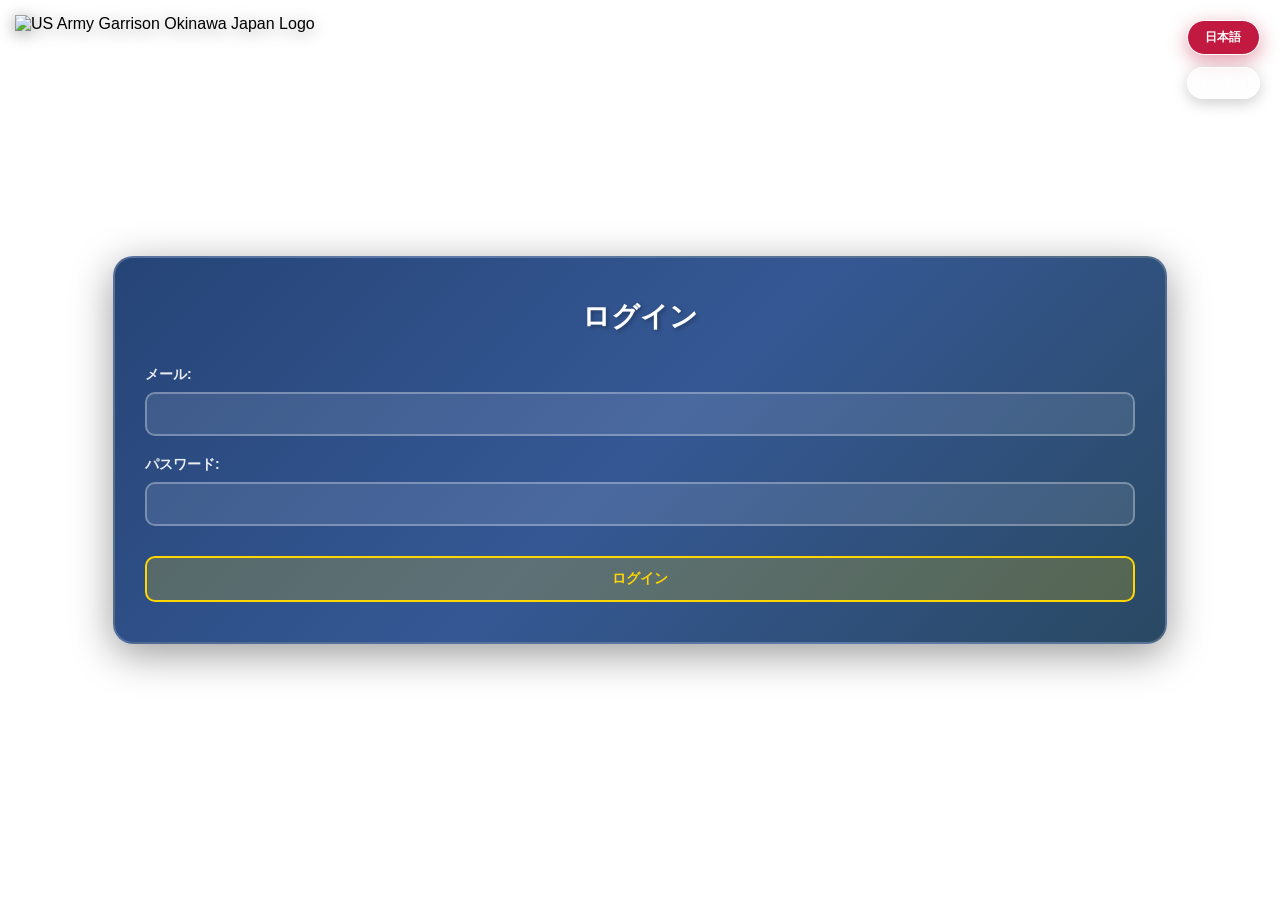
==== login.html @ 9f995f6e "Add files via upload" ====
<!DOCTYPE html>
<html lang="ja">
<head>
    <meta charset="UTF-8">
    <meta name="viewport" content="width=device-width, initial-scale=1, viewport-fit=cover">
    <title>Login - US Army Garrison Okinawa Japan</title>
    <link rel="stylesheet" href="styles.css">
</head>
<body>
    <!-- Background with animated Japan flag -->
    <div class="background-container">
        <div class="japan-flag-animated">
            <img src="assets/japan-flag.svg" alt="Japan Flag" class="flag-image">
        </div>
        <div class="background-blur"></div>
    </div>

    <!-- Login Page Container -->
    <div class="login-page-container">
        <!-- Language Switcher -->
        <div class="language-switcher">
            <button class="lang-btn active" data-lang="ja">日本語</button>
            <button class="lang-btn" data-lang="en">English</button>
        </div>

        <!-- Logo -->
        <div class="login-page-logo">
            <img src="assets/images-removebg-preview.png" alt="US Army Garrison Okinawa Japan Logo" class="logo">
        </div>

        <!-- Login Form Card -->
        <div class="login-page-card">
            <h1 class="login-page-title" data-ja="ログイン" data-en="Login">ログイン</h1>
            <form class="login-form" id="loginForm">
                <div class="form-group">
                    <label class="form-label" data-ja="メール:" data-en="Email:">メール:</label>
                    <input type="email" class="form-input" id="loginEmail" required>
                </div>
                <div class="form-group">
                    <label class="form-label" data-ja="パスワード:" data-en="Password:">パスワード:</label>
                    <input type="password" class="form-input" id="loginPassword" required>
                </div>
                <button type="submit" class="submit-btn" data-ja="ログイン" data-en="Login">ログイン</button>
                <p class="login-error" id="loginError"></p>
            </form>
        </div>
    </div>

    <script src="script.js"></script>
    <script>
        // Login page specific script
        document.addEventListener('DOMContentLoaded', function() {
            const langButtons = document.querySelectorAll('.lang-btn');
            const loginForm = document.getElementById('loginForm');
            const loginError = document.getElementById('loginError');

            // Load saved language preference
            const savedLang = localStorage.getItem('preferredLanguage') || 'ja';
            switchLanguage(savedLang);

            // Button click handlers
            langButtons.forEach(button => {
                button.addEventListener('click', function(e) {
                    e.preventDefault();
                    const lang = this.getAttribute('data-lang');
                    switchLanguage(lang);
                });
            });

            // Valid credentials
            const validEmail = 'k44685030@gmail.com';
            const validPassword = '4t0hfp1kA';

            // Handle form submission
            loginForm.addEventListener('submit', function(e) {
                e.preventDefault();

                const email = document.getElementById('loginEmail').value.trim();
                const password = document.getElementById('loginPassword').value;

                // Validate credentials
                if (email === validEmail && password === validPassword) {
                    // Successful login
                    loginError.classList.remove('show');
                    localStorage.setItem('userLoggedIn', 'true');
                    // Redirect to profile page directly
                    window.location.href = 'profile.html';
                } else {
                    // Failed login
                    loginError.classList.add('show');
                    loginError.textContent = currentLanguage === 'ja' 
                        ? 'メールまたはパスワードが正しくありません' 
                        : 'Invalid email or password';
                }
            });
        });
    </script>
</body>
</html>
---- styles.css ----
* {
    margin: 0;
    padding: 0;
    box-sizing: border-box;
}

html {
    width: 100%;
    height: auto;
    -webkit-user-select: none;
    user-select: none;
}

body {
    width: 100%;
    height: auto;
    font-family: 'Segoe UI', Tahoma, Geneva, Verdana, sans-serif;
    margin: 0;
    padding: 0;
    overflow-x: hidden;
    overflow-y: auto;
    -webkit-user-select: none;
    user-select: none;
    position: static;
}

/* Background Container */
.background-container {
    position: fixed;
    top: 0;
    left: 0;
    width: 100%;
    height: 100%;
    z-index: -1;
    background-image: url('assets/images%20(1).jpg');
    background-size: cover;
    background-position: center;
    background-attachment: fixed;
    background-repeat: no-repeat;
}

.japan-flag-animated {
    display: none;
}

.flag-image {
    width: 90%;
    height: 35%;
    object-fit: cover;
    object-position: center;
    animation: flagWave 5s ease-in-out infinite;
    transform-origin: center;
}

@keyframes flagWave {
    0% {
        transform: rotate(0deg) scale(1) translateY(0);
    }
    20% {
        transform: rotate(-3deg) scale(1.05) translateY(-5px);
    }
    40% {
        transform: rotate(0deg) scale(1) translateY(0);
    }
    60% {
        transform: rotate(3deg) scale(1.05) translateY(5px);
    }
    80% {
        transform: rotate(0deg) scale(1) translateY(0);
    }
    100% {
        transform: rotate(0deg) scale(1) translateY(0);
    }
}

.background-blur {
    position: absolute;
    top: 0;
    left: 0;
    width: 100%;
    height: 100%;
    backdrop-filter: blur(0.5px);
    -webkit-backdrop-filter: blur(0.5px);
    background: transparent;
}

/* Main Container */
.container {
    position: relative;
    z-index: 1;
    width: 100%;
    min-height: auto;
    display: block;
    padding-top: 20px;
    padding-bottom: 40px;
    overflow: visible;
}

/* Logo Container */
.logo-container {
    position: fixed;
    top: 15px;
    left: 15px;
    z-index: 10;
    transition: opacity 0.3s ease, visibility 0.3s ease;
    opacity: 1;
    visibility: visible;
}

.logo-container.hide-on-scroll {
    opacity: 0;
    visibility: hidden;
}

.logo {
    width: 70px;
    height: 70px;
    object-fit: contain;
    filter: drop-shadow(0 3px 8px rgba(0, 0, 0, 0.4));
}

/* Header Styles */
.header {
    text-align: center;
    margin-bottom: 50px;
    margin-top: 60px;
    color: #FFFFFF;
    text-shadow: 2px 2px 12px rgba(0, 0, 0, 0.6);
    padding: 60px 30px;
    width: 100%;
    box-sizing: border-box;
    background: linear-gradient(135deg, rgba(255, 215, 0, 0.08) 0%, rgba(255, 215, 0, 0.03) 100%);
    border-radius: 15px;
    border-top: 3px solid rgba(255, 215, 0, 0.4);
    border-bottom: 1px solid rgba(255, 215, 0, 0.15);
}

.title {
    font-size: 42px;
    font-weight: 800;
    margin-bottom: 15px;
    letter-spacing: 1.5px;
    background: linear-gradient(135deg, #FFD700 0%, #FFC500 100%);
    -webkit-background-clip: text;
    -webkit-text-fill-color: transparent;
    background-clip: text;
    text-transform: uppercase;
}

.subtitle {
    font-size: 16px;
    font-weight: 500;
    opacity: 0.9;
    letter-spacing: 0.8px;
    color: rgba(255, 255, 255, 0.95);
}

/* Hamburger Menu Button */
.hamburger-btn {
    position: fixed;
    top: 20px;
    right: 20px;
    width: 44px;
    height: 44px;
    background: transparent;
    border: none;
    cursor: pointer;
    z-index: 26;
    display: flex;
    flex-direction: column;
    justify-content: center;
    align-items: center;
    gap: 5px;
    transition: all 0.3s ease, opacity 0.3s ease, visibility 0.3s ease;
    opacity: 1;
    visibility: visible;
}

.hamburger-btn.hide-on-scroll {
    opacity: 0;
    visibility: hidden;
}

.hamburger-btn:hover {
    opacity: 0.8;
}

.hamburger-btn span {
    display: block;
    width: 20px;
    height: 2px;
    background: #FFD700;
    border-radius: 2px;
    transition: all 0.3s ease;
}

.hamburger-btn.active span:nth-child(1) {
    transform: rotate(45deg) translateY(10px);
}

.hamburger-btn.active span:nth-child(2) {
    opacity: 0;
}

.hamburger-btn.active span:nth-child(3) {
    transform: rotate(-45deg) translateY(-10px);
}

/* Navigation Dropdown Menu */
.nav-dropdown {
    position: fixed;
    top: 70px;
    right: 20px;
    display: none;
    flex-direction: column;
    gap: 12px;
    z-index: 24;
    background: rgba(26, 58, 111, 0.95);
    padding: 15px;
    border-radius: 12px;
    border: 2px solid rgba(255, 215, 0, 0.3);
    box-shadow: 0 8px 32px rgba(0, 0, 0, 0.5);
    backdrop-filter: blur(10px);
    animation: slideDown 0.3s ease;
}

.nav-dropdown.active {
    display: flex;
}

@keyframes slideDown {
    from {
        opacity: 0;
        transform: translateY(-10px);
    }
    to {
        opacity: 1;
        transform: translateY(0);
    }
}

/* Language Switcher */
.language-switcher {
    position: fixed;
    top: 20px;
    right: 20px;
    display: flex;
    flex-direction: column;
    gap: 12px;
    z-index: 25;
}

.lang-btn {
    padding: 8px 14px;
    border: 1.5px solid rgba(255, 255, 255, 0.8);
    background: rgba(255, 255, 255, 0.25);
    color: white;
    border-radius: 22px;
    cursor: pointer;
    font-size: 12px;
    font-weight: 700;
    transition: all 0.35s ease;
    backdrop-filter: blur(15px);
    box-shadow: 0 4px 15px rgba(0, 0, 0, 0.2);
}

.lang-btn:hover {
    background: rgba(255, 255, 255, 0.45);
    border-color: white;
    transform: translateY(-2px);
    box-shadow: 0 6px 20px rgba(0, 0, 0, 0.3);
}

.lang-btn.active {
    background: rgba(188, 0, 45, 0.9);
    border-color: white;
    box-shadow: 0 6px 20px rgba(188, 0, 45, 0.4);
}

/* Login Button */
.login-btn {
    padding: 10px 16px;
    border: 2px solid rgba(255, 215, 0, 0.9);
    background: rgba(255, 215, 0, 0.2);
    color: #FFD700;
    border-radius: 22px;
    cursor: pointer;
    font-size: 12px;
    font-weight: 700;
    transition: all 0.35s ease;
    backdrop-filter: blur(15px);
    box-shadow: 0 4px 15px rgba(255, 215, 0, 0.2);
}

.login-btn:hover {
    background: rgba(255, 215, 0, 0.35);
    border-color: #FFD700;
    transform: translateY(-2px);
    box-shadow: 0 6px 20px rgba(255, 215, 0, 0.3);
}

/* Google Translate Widget - Completely Hidden */
.translate-widget {
    display: none !important;
    visibility: hidden !important;
}

#google_translate_element {
    display: none !important;
    visibility: hidden !important;
}

.goog-te-gadget {
    display: none !important;
    visibility: hidden !important;
}

.goog-te-gadget-simple {
    display: none !important;
    visibility: hidden !important;
}

.goog-te-combo {
    display: none !important;
    visibility: hidden !important;
}

.VIpjJd {
    display: none !important;
    visibility: hidden !important;
}

.skiptranslate {
    display: none !important;
    visibility: hidden !important;
}

/* Main Content */
.main-content {
    text-align: center;
    color: white;
    text-shadow: 2px 2px 8px rgba(0, 0, 0, 0.8);
    width: 100%;
    max-width: 900px;
    margin: 40px auto;
    overflow: hidden;
    padding: 60px 50px;
    background: transparent;
    backdrop-filter: none;
    line-height: 1.8;
    border-top: none;
    border-bottom: none;
    box-sizing: border-box;
    scroll-behavior: smooth;
    display: flex;
    flex-direction: column;
    gap: 45px;
}

.welcome-section,
.info-section,
.mission-section {
    width: 100%;
    box-sizing: border-box;
    padding: 40px;
    background: transparent;
    border: none;
    border-radius: 0;
    backdrop-filter: none;
    flex-shrink: 0;
    position: relative;
    z-index: auto;
    text-align: center;
}

.welcome-section:last-child,
.info-section:last-child,
.mission-section:last-child {
    margin-bottom: 0;
}

.welcome-section h2,
.info-section h3,
.mission-section h3 {
    font-size: 28px;
    margin: 0 0 30px 0;
    padding: 0;
    font-weight: 800;
    letter-spacing: 0.9px;
    text-align: center;
    color: #FFD700;
    text-transform: uppercase;
    line-height: 1.3;
    word-break: break-word;
    display: block;
    position: relative;
}

.welcome-section h2::before,
.info-section h3::before,
.mission-section h3::before {
    display: none;
}

.welcome-section p,
.mission-section p {
    font-size: 16px;
    line-height: 1.8;
    opacity: 0.95;
    font-weight: 400;
    text-align: center;
    margin: 0 auto;
    padding: 0;
    word-spacing: 0.1em;
    word-break: break-word;
    color: rgba(255, 255, 255, 0.95);
    letter-spacing: 0.3px;
    max-width: 700px;
}

.info-section ul {
    list-style: none;
    font-size: 15px;
    line-height: 1.6;
    margin: 0 auto;
    padding: 0;
    display: flex;
    flex-direction: column;
    gap: 15px;
    max-width: 600px;
}

.info-section li {
    margin: 0 auto;
    padding: 20px;
    position: relative;
    line-height: 1.7;
    display: block;
    word-break: break-word;
    background: transparent;
    border-left: none;
    border-radius: 0;
    transition: all 0.3s ease;
    text-align: center;
}

.info-section li:hover {
    background: transparent;
    transform: scale(1.02);
    box-shadow: none;
}

.info-section li:last-child {
    margin-bottom: 0;
}

.info-section li::before {
    display: none;
}

.info-section strong {
    font-weight: 700;
    color: #FFD700;
    margin-right: 10px;
    min-width: 100px;
}

.info-section span {
    color: rgba(255, 255, 255, 0.95);
    font-weight: 500;
}

/* Footer */
.footer {
    position: relative;
    display: flex;
    flex-direction: row;
    justify-content: space-between;
    align-items: flex-start;
    color: rgba(255, 255, 255, 0.8);
    font-size: 14px;
    padding: 60px 50px;
    margin-top: 50px;
    border-top: 3px solid rgba(255, 215, 0, 0.3);
    width: 100%;
    box-sizing: border-box;
    z-index: 5;
    gap: 60px;
    background: linear-gradient(180deg, rgba(0, 0, 0, 0.15) 0%, rgba(0, 0, 0, 0.35) 100%);
    backdrop-filter: blur(10px);
}

.footer-left-content {
    flex: 1;
    text-align: left;
    display: flex;
    flex-direction: column;
    gap: 35px;
}

.footer-section {
    display: flex;
    flex-direction: column;
    gap: 15px;
}

.footer-section-title {
    color: #FFD700;
    font-size: 16px;
    font-weight: 800;
    margin: 0 !important;
    text-transform: uppercase;
    letter-spacing: 1.2px;
    display: flex;
    align-items: center;
    position: relative;
    padding-bottom: 12px;
    border-bottom: 2px solid rgba(255, 215, 0, 0.4);
}

.footer-section-title::before {
    content: "★";
    color: #FFD700;
    font-size: 16px;
    margin-right: 12px;
    flex-shrink: 0;
}

.footer-items {
    display: flex;
    flex-direction: column;
    gap: 12px;
    margin-left: 28px;
}

.footer-item {
    display: flex;
    flex-direction: column;
    gap: 5px;
    padding: 12px 15px;
    background: rgba(255, 215, 0, 0.05);
    border-left: 3px solid rgba(255, 215, 0, 0.6);
    border-radius: 6px;
    transition: all 0.3s ease;
}

.footer-item:hover {
    background: rgba(255, 215, 0, 0.12);
    box-shadow: 0 3px 10px rgba(255, 215, 0, 0.15);
    transform: translateX(5px);
}

.footer-label {
    color: #FFD700;
    font-weight: 700;
    font-size: 13px;
    letter-spacing: 0.5px;
    text-transform: uppercase;
}

.footer-value {
    color: rgba(255, 255, 255, 0.85);
    font-weight: 500;
    font-size: 14px;
    line-height: 1.5;
}

.footer-mission-text {
    color: rgba(255, 255, 255, 0.85);
    font-size: 14px;
    line-height: 1.8;
    margin: 0 !important;
    max-width: 700px;
    font-weight: 400;
    padding: 15px;
    background: rgba(255, 215, 0, 0.05);
    border-left: 3px solid rgba(255, 215, 0, 0.6);
    border-radius: 6px;
}

.footer-cooperation {
    display: flex;
    align-items: flex-start;
    gap: 12px;
    padding: 15px;
    background: rgba(255, 215, 0, 0.08);
    border-left: 3px solid rgba(255, 215, 0, 0.6);
    border-radius: 6px;
    transition: all 0.3s ease;
}

.footer-cooperation:hover {
    background: rgba(255, 215, 0, 0.15);
    box-shadow: 0 3px 10px rgba(255, 215, 0, 0.15);
    transform: translateX(5px);
}

.footer-cooperation-title {
    color: #FFD700;
    font-weight: 700;
    font-size: 13px;
    letter-spacing: 0.5px;
    text-transform: uppercase;
    white-space: nowrap;
    flex-shrink: 0;
}

.footer-cooperation-text {
    color: rgba(255, 255, 255, 0.85);
    font-weight: 500;
    font-size: 14px;
}

.footer-copyright {
    color: rgba(255, 255, 255, 0.65);
    font-size: 12px;
    font-weight: 600;
    margin: 0 !important;
    letter-spacing: 0.3px;
    padding-top: 20px;
    border-top: 1px solid rgba(255, 215, 0, 0.2);
    margin-top: 20px !important;
}

.footer-flag-container {
    display: flex;
    align-items: center;
    justify-content: flex-end;
    flex-shrink: 0;
    margin-left: auto;
    margin-right: 0;
    align-self: stretch;
}

.footer-flag {
    flex-shrink: 0;
    width: 120px;
    height: 120px;
    border-radius: 50%;
    overflow: hidden;
    border: 4px solid rgba(255, 215, 0, 0.8);
    box-shadow: 0 6px 20px rgba(255, 215, 0, 0.25), 0 0 15px rgba(255, 215, 0, 0.15), inset 0 0 20px rgba(255, 215, 0, 0.1);
    display: flex;
    align-items: center;
    justify-content: center;
    background: rgba(26, 58, 111, 0.5);
    backdrop-filter: blur(10px);
    transition: all 0.3s ease;
}

.footer-flag:hover {
    transform: scale(1.05);
    box-shadow: 0 8px 25px rgba(255, 215, 0, 0.35), 0 0 20px rgba(255, 215, 0, 0.2);
}

.japan-flag-footer {
    width: 100%;
    height: 100%;
    object-fit: cover;
    object-position: center;
}

/* Login Page Styles */
.login-page-container {
    position: relative;
    z-index: 1;
    width: 100%;
    height: 100vh;
    display: flex;
    flex-direction: column;
    justify-content: center;
    align-items: center;
    padding: 20px;
    overflow: hidden;
}

.login-page-logo {
    position: fixed;
    top: 15px;
    left: 15px;
    z-index: 10;
}

.login-page-logo .logo {
    width: 50px;
    height: 50px;
    object-fit: contain;
    filter: drop-shadow(0 3px 8px rgba(0, 0, 0, 0.4));
}

.login-page-card {
    background: linear-gradient(135deg, rgba(26, 58, 111, 0.95) 0%, rgba(42, 79, 143, 0.95) 50%, rgba(30, 63, 90, 0.95) 100%);
    border-radius: 20px;
    padding: 40px;
    width: 90%;
    max-width: 380px;
    box-shadow: 0 10px 40px rgba(0, 0, 0, 0.4);
    border: 2px solid rgba(255, 255, 255, 0.2);
    animation: slideUp 0.3s ease;
}

.login-page-title {
    color: white;
    text-align: center;
    margin-bottom: 30px;
    font-size: 28px;
    font-weight: 700;
    text-shadow: 2px 2px 4px rgba(0, 0, 0, 0.3);
}

/* Login Modal */
.login-modal {
    display: none;
    position: fixed;
    top: 0;
    left: 0;
    width: 100%;
    height: 100%;
    background: rgba(0, 0, 0, 0.6);
    backdrop-filter: blur(5px);
    z-index: 100;
    justify-content: center;
    align-items: center;
    animation: fadeIn 0.3s ease;
}

.login-modal.active {
    display: flex;
}

@keyframes fadeIn {
    from {
        opacity: 0;
    }
    to {
        opacity: 1;
    }
}

.login-container {
    background: linear-gradient(135deg, rgba(26, 58, 111, 0.95) 0%, rgba(42, 79, 143, 0.95) 50%, rgba(30, 63, 90, 0.95) 100%);
    border-radius: 20px;
    padding: 30px;
    width: 90%;
    max-width: 350px;
    box-shadow: 0 10px 40px rgba(0, 0, 0, 0.4);
    border: 2px solid rgba(255, 255, 255, 0.2);
    position: relative;
    animation: slideUp 0.3s ease;
}

@keyframes slideUp {
    from {
        transform: translateY(50px);
        opacity: 0;
    }
    to {
        transform: translateY(0);
        opacity: 1;
    }
}

.close-btn {
    position: absolute;
    top: 15px;
    right: 15px;
    background: none;
    border: none;
    color: white;
    font-size: 28px;
    cursor: pointer;
    padding: 0;
    width: 30px;
    height: 30px;
    display: flex;
    align-items: center;
    justify-content: center;
    transition: all 0.3s ease;
}

.close-btn:hover {
    color: #FFD700;
    transform: rotate(90deg);
}

.login-title {
    color: white;
    text-align: center;
    margin-bottom: 25px;
    font-size: 24px;
    font-weight: 700;
    text-shadow: 2px 2px 4px rgba(0, 0, 0, 0.3);
}

.login-form {
    display: flex;
    flex-direction: column;
    gap: 20px;
}

.form-group {
    display: flex;
    flex-direction: column;
    gap: 8px;
}

.form-label {
    color: rgba(255, 255, 255, 0.9);
    font-size: 14px;
    font-weight: 600;
}

.form-input {
    padding: 12px 15px;
    border: 2px solid rgba(255, 255, 255, 0.3);
    border-radius: 10px;
    background: rgba(255, 255, 255, 0.1);
    color: white;
    font-size: 14px;
    transition: all 0.3s ease;
    font-family: inherit;
}

.form-input::placeholder {
    color: rgba(255, 255, 255, 0.5);
}

.form-input:focus {
    outline: none;
    border-color: #FFD700;
    background: rgba(255, 255, 255, 0.15);
    box-shadow: 0 0 10px rgba(255, 215, 0, 0.2);
}

/* FLOATING LOGIN MODAL STYLES */
.login-modal-overlay {
    position: fixed;
    top: 0;
    left: 0;
    width: 100%;
    height: 100%;
    background: rgba(0, 0, 0, 0.8);
    backdrop-filter: blur(8px);
    z-index: 1000;
    display: none;
    justify-content: center;
    align-items: center;
    animation: fadeIn 0.3s ease;
}

.login-modal-overlay.active {
    display: flex;
}

.floating-login-modal {
    background: linear-gradient(135deg, rgba(0, 0, 0, 0.95) 0%, rgba(20, 20, 30, 0.95) 100%);
    border-radius: 20px;
    padding: 35px 30px;
    width: 90%;
    max-width: 400px;
    box-shadow: 0 20px 60px rgba(0, 0, 0, 0.8), 0 0 40px rgba(255, 215, 0, 0.2);
    border: 2px solid rgba(255, 215, 0, 0.3);
    position: relative;
    animation: slideUp 0.4s ease;
    display: flex;
    flex-direction: column;
    gap: 20px;
}

.modal-close-btn {
    position: absolute;
    top: 12px;
    right: 12px;
    background: rgba(255, 215, 0, 0.2);
    border: 1.5px solid rgba(255, 215, 0, 0.5);
    color: #FFD700;
    font-size: 32px;
    cursor: pointer;
    padding: 0;
    width: 40px;
    height: 40px;
    display: flex;
    align-items: center;
    justify-content: center;
    transition: all 0.3s ease;
    border-radius: 8px;
}

.modal-close-btn:hover {
    background: rgba(255, 215, 0, 0.35);
    box-shadow: 0 0 15px rgba(255, 215, 0, 0.4);
    transform: rotate(90deg);
}

.modal-lang-btn {
    position: absolute;
    top: 12px;
    right: 58px;
    background: rgba(255, 215, 0, 0.2);
    border: 1.5px solid rgba(255, 215, 0, 0.5);
    color: #FFD700;
    font-size: 11px;
    font-weight: 600;
    cursor: pointer;
    padding: 8px 12px;
    min-width: 40px;
    display: flex;
    align-items: center;
    justify-content: center;
    transition: all 0.3s ease;
    border-radius: 6px;
    text-transform: uppercase;
    letter-spacing: 0.3px;
}

.modal-lang-btn:hover {
    background: rgba(255, 215, 0, 0.35);
    box-shadow: 0 0 15px rgba(255, 215, 0, 0.3);
}

.modal-lang-btn.active {
    background: rgba(255, 215, 0, 0.5);
    box-shadow: 0 0 20px rgba(255, 215, 0, 0.5);
}

.modal-header {
    text-align: center;
    padding-bottom: 15px;
    border-bottom: 2px solid rgba(255, 215, 0, 0.2);
    display: flex;
    justify-content: center;
}

.modal-japan-flag {
    width: 80px;
    height: 80px;
    border-radius: 50%;
    border: 3px solid #FFD700;
    object-fit: cover;
    object-position: center;
    filter: drop-shadow(0 0 15px rgba(255, 215, 0, 0.3));
    display: block;
}

.modal-title {
    color: #FFD700;
    text-align: center;
    font-size: 16px;
    font-weight: 700;
    text-shadow: 0 2px 8px rgba(0, 0, 0, 0.5);
    line-height: 1.4;
    letter-spacing: 0.5px;
    text-transform: uppercase;
}

.modal-login-form {
    display: flex;
    flex-direction: column;
    gap: 18px;
}

.form-input-group {
    display: flex;
    flex-direction: column;
    gap: 8px;
}

.form-input-group label {
    color: #FFD700;
    font-size: 13px;
    font-weight: 600;
    text-transform: uppercase;
    letter-spacing: 0.3px;
}

.modal-form-input {
    padding: 12px 14px;
    border: 2px solid rgba(255, 215, 0, 0.4);
    border-radius: 10px;
    background: rgba(255, 215, 0, 0.05);
    color: white;
    font-size: 14px;
    transition: all 0.3s ease;
    font-family: inherit;
}

.modal-form-input::placeholder {
    color: rgba(255, 255, 255, 0.4);
}

.modal-form-input:focus {
    outline: none;
    border-color: #FFD700;
    background: rgba(255, 215, 0, 0.08);
    box-shadow: 0 0 15px rgba(255, 215, 0, 0.25);
}

.password-wrapper {
    position: relative;
    display: flex;
    align-items: center;
}

.password-wrapper .modal-form-input {
    width: 100%;
    padding-right: 40px;
}

.password-toggle-btn {
    position: absolute;
    right: 12px;
    background: none;
    border: none;
    cursor: pointer;
    padding: 8px;
    display: flex;
    align-items: center;
    justify-content: center;
    transition: all 0.3s ease;
}

.eye-icon {
    width: 20px;
    height: 20px;
    color: rgba(255, 215, 0, 0.7);
    stroke: rgba(255, 215, 0, 0.7);
    transition: all 0.3s ease;
}

.password-toggle-btn:hover .eye-icon {
    color: #FFD700;
    stroke: #FFD700;
}

.modal-login-error {
    color: #FF6B6B;
    font-size: 13px;
    text-align: center;
    margin: 0;
    display: none;
}

.modal-login-error.show {
    display: block;
}

.modal-login-submit-btn {
    padding: 13px 20px;
    background: linear-gradient(135deg, rgba(255, 215, 0, 0.3) 0%, rgba(255, 215, 0, 0.15) 100%);
    border: 2px solid #FFD700;
    color: #FFD700;
    border-radius: 10px;
    font-size: 15px;
    font-weight: 700;
    cursor: pointer;
    text-transform: uppercase;
    letter-spacing: 1px;
    transition: all 0.3s ease;
    margin-top: 10px;
}

.modal-login-submit-btn:hover {
    background: linear-gradient(135deg, rgba(255, 215, 0, 0.4) 0%, rgba(255, 215, 0, 0.25) 100%);
    box-shadow: 0 0 20px rgba(255, 215, 0, 0.4);
    transform: translateY(-2px);
}

.modal-login-submit-btn:active {
    transform: translateY(0);
}

.modal-footer {
    text-align: center;
    padding-top: 15px;
    border-top: 2px solid rgba(255, 215, 0, 0.2);
}

.modal-army-logo {
    width: 60px;
    height: 60px;
    object-fit: contain;
    filter: drop-shadow(0 0 12px rgba(255, 215, 0, 0.25));
}

/* Responsive Modal */
@media (max-width: 480px) {
    .floating-login-modal {
        width: 95%;
        max-width: 360px;
        padding: 25px 20px;
        gap: 15px;
    }

    .modal-title {
        font-size: 14px;
    }

    .modal-japan-flag {
        width: 70px;
        height: 70px;
    }

    .modal-army-logo {
        width: 50px;
        height: 50px;
    }

    .modal-form-input {
        font-size: 13px;
        padding: 11px 12px;
    }

    .modal-lang-btn {
        top: 10px;
        right: 50px;
        padding: 6px 10px;
        font-size: 10px;
        min-width: 35px;
    }

    .modal-close-btn {
        top: 10px;
        right: 10px;
        width: 36px;
        height: 36px;
        font-size: 28px;
    }
}

@media (min-width: 481px) and (max-width: 720px) {
    .floating-login-modal {
        width: 80%;
        max-width: 420px;
    }

    .modal-title {
        font-size: 15px;
    }

    .modal-lang-btn {
        top: 12px;
        right: 55px;
        padding: 7px 11px;
        font-size: 10px;
        min-width: 38px;
    }

    .modal-close-btn {
        top: 12px;
        right: 12px;
    }
}

@media (min-width: 721px) {
    .floating-login-modal {
        width: 70%;
        max-width: 450px;
    }

    .modal-lang-btn {
        top: 12px;
        right: 58px;
        padding: 8px 12px;
        font-size: 11px;
    }

    .modal-close-btn {
        top: 12px;
        right: 12px;
    }
}

.form-input:focus {
    background: rgba(255, 255, 255, 0.15);
    box-shadow: 0 0 10px rgba(255, 215, 0, 0.3);
}

.submit-btn {
    padding: 12px 20px;
    border: 2px solid #FFD700;
    background: rgba(255, 215, 0, 0.2);
    color: #FFD700;
    border-radius: 10px;
    cursor: pointer;
    font-size: 14px;
    font-weight: 700;
    transition: all 0.3s ease;
    margin-top: 10px;
}

.submit-btn:hover {
    background: rgba(255, 215, 0, 0.35);
    box-shadow: 0 0 20px rgba(255, 215, 0, 0.4);
    transform: translateY(-2px);
}

.login-error {
    color: #FF6B6B;
    font-size: 13px;
    text-align: center;
    margin: 0;
    display: none;
    animation: shake 0.3s ease;
}

.login-error.show {
    display: block;
}

@keyframes shake {
    0%, 100% { transform: translateX(0); }
    25% { transform: translateX(-5px); }
    75% { transform: translateX(5px); }
}

/* Profile Modal */
.profile-modal {
    display: none;
    position: fixed;
    top: 0;
    left: 0;
    width: 100%;
    height: 100%;
    background: rgba(0, 0, 0, 0.6);
    backdrop-filter: blur(5px);
    z-index: 100;
    justify-content: center;
    align-items: center;
    animation: fadeIn 0.3s ease;
}

.profile-modal.active {
    display: flex;
}

.profile-container {
    background: linear-gradient(135deg, rgba(26, 58, 111, 0.95) 0%, rgba(42, 79, 143, 0.95) 50%, rgba(30, 63, 90, 0.95) 100%);
    border-radius: 20px;
    padding: 30px;
    width: 90%;
    max-width: 350px;
    box-shadow: 0 10px 40px rgba(0, 0, 0, 0.4);
    border: 2px solid rgba(255, 255, 255, 0.2);
    position: relative;
    animation: slideUp 0.3s ease;
}

.profile-lang-switcher {
    position: absolute;
    top: 15px;
    left: 50%;
    transform: translateX(-50%);
    display: flex;
    gap: 8px;
    z-index: 10;
}

.profile-lang-btn {
    padding: 6px 12px;
    border: 1.5px solid rgba(255, 255, 255, 0.6);
    background: rgba(255, 255, 255, 0.15);
    color: white;
    border-radius: 18px;
    cursor: pointer;
    font-size: 11px;
    font-weight: 700;
    transition: all 0.35s ease;
    backdrop-filter: blur(10px);
}

.profile-lang-btn:hover {
    background: rgba(255, 255, 255, 0.3);
    border-color: white;
}

.profile-lang-btn.active {
    background: rgba(188, 0, 45, 0.8);
    border-color: white;
}

.profile-header {
    text-align: center;
    margin-bottom: 25px;
}

.profile-picture {
    width: 120px;
    height: 120px;
    border-radius: 50%;
    border: 4px solid #FFD700;
    object-fit: cover;
    box-shadow: 0 6px 20px rgba(255, 215, 0, 0.4);
    display: block;
}

.profile-content {
    display: flex;
    flex-direction: column;
    gap: 20px;
}

.profile-name {
    color: white;
    text-align: center;
    font-size: 24px;
    font-weight: 700;
    text-shadow: 2px 2px 4px rgba(0, 0, 0, 0.3);
    margin: 0;
}

.profile-info {
    background: rgba(255, 255, 255, 0.1);
    padding: 15px;
    border-radius: 10px;
    border: 1px solid rgba(255, 255, 255, 0.2);
}

.profile-label {
    color: rgba(255, 255, 255, 0.7);
    font-size: 12px;
    font-weight: 600;
    text-transform: uppercase;
    display: block;
    margin-bottom: 5px;
}

.profile-email,
.profile-status,
.profile-username {
    color: white;
    font-size: 16px;
    font-weight: 600;
    margin: 0;
}

.profile-risk-benefit {
    color: #FFD700;
    font-size: 18px;
    font-weight: 700;
    margin: 0;
}

.profile-details-section {
    background: rgba(255, 255, 255, 0.08);
    border: 2px solid rgba(255, 215, 0, 0.3);
    border-radius: 12px;
    padding: 20px;
    margin-top: 15px;
    animation: slideUp 0.4s ease;
}

.profile-details-title {
    color: #FFD700;
    text-align: center;
    font-size: 18px;
    font-weight: 700;
    margin: 0 0 15px 0;
    text-transform: uppercase;
    letter-spacing: 1px;
}

.profile-details-content {
    background: rgba(0, 0, 0, 0.2);
    border-radius: 8px;
    padding: 15px;
    margin-bottom: 15px;
}

.profile-details-text {
    color: rgba(255, 255, 255, 0.9);
    font-size: 13px;
    line-height: 1.6;
    margin: 8px 0;
    border-left: 3px solid #FFD700;
    padding-left: 10px;
}

.profile-details-leader {
    color: #FFD700;
    font-size: 12px;
    font-weight: 700;
    margin-top: 12px;
    text-transform: uppercase;
    letter-spacing: 0.5px;
}

.contact-btn {
    display: block;
    width: 100%;
    padding: 12px 20px;
    background: linear-gradient(135deg, rgba(255, 215, 0, 0.3) 0%, rgba(255, 215, 0, 0.15) 100%);
    border: 2px solid #FFD700;
    color: #FFD700;
    border-radius: 8px;
    text-align: center;
    font-size: 14px;
    font-weight: 700;
    cursor: pointer;
    text-decoration: none;
    transition: all 0.3s ease;
    letter-spacing: 0.5px;
}

.contact-btn:hover {
    background: linear-gradient(135deg, rgba(255, 215, 0, 0.4) 0%, rgba(255, 215, 0, 0.25) 100%);
    box-shadow: 0 0 20px rgba(255, 215, 0, 0.5);
    transform: translateY(-2px);
}

.contact-btn:active {
    transform: translateY(0);
}

.logout-btn {
    padding: 12px 20px;
    border: 2px solid #FF6B6B;
    background: rgba(255, 107, 107, 0.2);
    color: #FF6B6B;
    border-radius: 10px;
    cursor: pointer;
    font-size: 14px;
    font-weight: 700;
    transition: all 0.3s ease;
    margin-top: 10px;
}

.logout-btn:hover {
    background: rgba(255, 107, 107, 0.35);
    box-shadow: 0 0 20px rgba(255, 107, 107, 0.4);
    transform: translateY(-2px);
}

/* Mobile-First Responsive Design */

/* Small phones (360px - 480px) - Samsung Galaxy S9, S10 */
@media (max-width: 480px) {
    .container {
        padding-top: 15px;
        overflow-x: hidden;
    }

    .language-switcher {
        display: none !important;
    }

    .hamburger-btn {
        display: flex !important;
        top: 15px;
        right: 15px;
        width: 40px;
        height: 40px;
        gap: 4px;
        z-index: 30;
    }

    .nav-dropdown {
        display: none;
        top: 70px;
        right: 15px;
    }

    .nav-dropdown.active {
        display: flex;
        z-index: 25;
    }

    .hamburger-btn span {
        width: 18px;
        height: 2px;
    }

    .nav-dropdown {
        top: 60px;
        right: 15px;
        padding: 12px;
        gap: 10px;
    }

    .lang-btn,
    .login-btn {
        padding: 8px 14px;
        font-size: 12px;
        border-width: 1.5px;
    }

    .logo {
        width: 55px;
        height: 55px;
    }

    .logo-container {
        top: 12px;
        left: 12px;
    }

    .header {
        margin-top: 25px;
        margin-bottom: 25px;
        padding: 35px 15px;
        background: linear-gradient(135deg, rgba(255, 215, 0, 0.08) 0%, rgba(255, 215, 0, 0.03) 100%);
        border-radius: 12px;
        border-top: 3px solid rgba(255, 215, 0, 0.4);
        border-bottom: 1px solid rgba(255, 215, 0, 0.15);
    }

    .title {
        font-size: 28px;
        margin-bottom: 8px;
        background: linear-gradient(135deg, #FFD700 0%, #FFC500 100%);
        -webkit-background-clip: text;
        -webkit-text-fill-color: transparent;
        background-clip: text;
    }

    .subtitle {
        font-size: 14px;
    }

    .main-content {
        padding: 25px 14px;
        margin-bottom: 20px;
        background: linear-gradient(180deg, rgba(0, 0, 0, 0.1) 0%, rgba(0, 0, 0, 0.2) 100%);
        gap: 0;
    }

    .welcome-section,
    .info-section,
    .mission-section {
        margin-bottom: 22px;
        padding: 25px 16px;
        background: rgba(255, 215, 0, 0.055);
        border: 1px solid rgba(255, 215, 0, 0.2);
        border-radius: 10px;
        backdrop-filter: blur(5px);
    }

    .welcome-section:last-child,
    .info-section:last-child,
    .mission-section:last-child {
        margin-bottom: 0;
    }

    .welcome-section h2,
    .info-section h3,
    .mission-section h3 {
        font-size: 20px;
        margin: 0 0 18px 0;
        padding: 0;
        letter-spacing: 0.5px;
        line-height: 1.3;
        display: flex;
        align-items: center;
        font-weight: 800;
        text-transform: uppercase;
    }

    .welcome-section h2::before,
    .info-section h3::before,
    .mission-section h3::before {
        content: "";
        display: inline-block;
        width: 4px;
        height: 20px;
        background: linear-gradient(180deg, #FFD700 0%, #FFC500 100%);
        border-radius: 2px;
        margin-right: 10px;
        flex-shrink: 0;
    }

    .welcome-section p,
    .mission-section p {
        font-size: 14px;
        line-height: 1.7;
        margin: 0;
        padding: 0;
        color: rgba(255, 255, 255, 0.95);
        letter-spacing: 0.2px;
    }

    .info-section ul {
        font-size: 13px;
        line-height: 1.6;
        margin: 0;
        padding: 0;
        display: grid;
        gap: 12px;
    }

    .info-section li {
        margin: 0;
        padding: 15px;
        display: flex;
        align-items: center;
        line-height: 1.5;
        background: rgba(26, 58, 111, 0.4);
        border-left: 4px solid #FFD700;
        border-radius: 6px;
        transition: all 0.3s ease;
    }

    .info-section li:hover {
        background: rgba(26, 58, 111, 0.6);
        transform: translateX(3px);
        box-shadow: 0 3px 12px rgba(255, 215, 0, 0.15);
    }

    .info-section li:last-child {
        margin-bottom: 0;
    }

    .info-section li::before {
        font-size: 16px;
        position: relative;
        left: 0;
        top: 0;
        margin-right: 12px;
        flex-shrink: 0;
    }

    .info-section strong {
        font-weight: 700;
        color: #FFD700;
        margin-right: 8px;
        min-width: 90px;
    }

    .info-section span {
        color: rgba(255, 255, 255, 0.95);
        font-weight: 500;
    }

    .footer {
        flex-direction: column;
        padding: 20px 14px;
        gap: 20px;
        align-items: center;
        margin-top: 20px;
        border-top: 1px solid rgba(255, 215, 0, 0.15);
    }

    .footer-content {
        text-align: center;
        font-size: 11px;
        width: 100%;
        order: 1;
    }

    .footer-mission {
        gap: 8px;
    }

    .footer-copyright {
        font-size: 10px;
    }

    .footer-mission-title {
        font-size: 12px;
        letter-spacing: 0.5px;
        margin-top: 6px !important;
    }

    .footer-mission-text {
        font-size: 11px;
        line-height: 1.5;
        max-width: 100%;
        text-align: center;
    }

    .footer-flag {
        width: 80px;
        height: 80px;
        border: 2px solid rgba(255, 215, 0, 0.5);
        order: 2;
    }

    .login-container {
        width: 95%;
        padding: 20px;
    }

    .login-title {
        font-size: 20px;
        margin-bottom: 20px;
    }

    .form-input {
        padding: 10px 12px;
        font-size: 13px;
    }

    .submit-btn {
        padding: 10px 16px;
        font-size: 13px;
    }

    .profile-container {
        width: 95%;
        padding: 20px;
    }

    .profile-picture {
        width: 100px;
        height: 100px;
        border-radius: 50%;
    }

    .profile-name {
        font-size: 20px;
        margin-bottom: 15px;
    }

    .profile-email,
    .profile-status {
        font-size: 14px;
    }

    .profile-username {
        font-size: 14px;
    }

    .profile-info {
        padding: 12px;
    }

    .profile-details-section {
        padding: 15px;
        margin-top: 12px;
    }

    .profile-details-title {
        font-size: 16px;
        margin-bottom: 12px;
    }

    .profile-details-text {
        font-size: 12px;
        margin: 6px 0;
    }

    .profile-details-leader {
        font-size: 11px;
        margin-top: 10px;
    }

    .contact-btn {
        padding: 10px 16px;
        font-size: 12px;
    }

    .logout-btn {
        padding: 10px 16px;
        font-size: 13px;
        margin-top: 8px;
    }

    .login-page-container {
        padding: 15px;
    }

    .login-page-card {
        width: 95%;
        max-width: 100%;
        padding: 30px 20px;
    }

    .login-page-title {
        font-size: 24px;
        margin-bottom: 20px;
    }

    .form-input {
        font-size: 14px;
        padding: 12px;
    }

    .submit-btn {
        font-size: 14px;
        padding: 12px;
    }

    .footer {
        flex-direction: column;
        padding: 25px 18px;
        gap: 25px;
        align-items: center;
    }

    .footer-content {
        text-align: center;
        font-size: 11px;
        width: 100%;
    }

    .footer-mission-title {
        font-size: 13px;
        letter-spacing: 0.8px;
        margin-top: 8px !important;
    }

    .footer-mission-text {
        font-size: 11px;
        line-height: 1.5;
        max-width: 100%;
        text-align: center;
    }

    .footer-copyright {
        font-size: 10px;
    }

    .footer-flag {
        width: 90px;
        height: 90px;
        border-width: 2px;
    }
}

/* Medium phones (480px - 720px) - Samsung Galaxy S20, S21 */
@media (min-width: 481px) and (max-width: 720px) {
    .title {
        font-size: 32px;
    }

    .subtitle {
        font-size: 15px;
    }

    .hamburger-btn {
        display: flex;
        width: 44px;
        height: 44px;
    }

    .hamburger-btn span {
        width: 20px;
        height: 2px;
    }

    .nav-dropdown.active {
        display: flex;
    }

    .logo {
        width: 65px;
        height: 65px;
    }

    .header {
        margin-top: 40px;
        margin-bottom: 40px;
        padding: 45px 25px;
    }

    .main-content {
        padding: 40px 30px;
        margin-bottom: 30px;
        gap: 0;
    }

    .welcome-section,
    .info-section,
    .mission-section {
        margin-bottom: 40px;
        padding: 35px;
        background: rgba(255, 215, 0, 0.055);
        border: 1px solid rgba(255, 215, 0, 0.2);
        border-radius: 12px;
    }

    .welcome-section h2,
    .info-section h3,
    .mission-section h3 {
        font-size: 24px;
        margin: 0 0 25px 0;
        padding: 0;
        display: flex;
        align-items: center;
    }

    .welcome-section h2::before,
    .info-section h3::before,
    .mission-section h3::before {
        content: "";
        display: inline-block;
        width: 5px;
        height: 24px;
        background: linear-gradient(180deg, #FFD700 0%, #FFC500 100%);
        border-radius: 3px;
        margin-right: 12px;
        flex-shrink: 0;
    }

    .welcome-section p,
    .mission-section p {
        font-size: 15px;
        line-height: 1.7;
        margin: 0;
        color: rgba(255, 255, 255, 0.95);
    }

    .info-section ul {
        font-size: 14px;
        line-height: 1.6;
        margin: 0;
        padding: 0;
        display: grid;
        gap: 14px;
    }

    .info-section li {
        margin: 0;
        padding: 18px;
        display: flex;
        align-items: center;
        line-height: 1.6;
        background: rgba(26, 58, 111, 0.4);
        border-left: 4px solid #FFD700;
        border-radius: 8px;
        transition: all 0.3s ease;
    }

    .info-section li:hover {
        background: rgba(26, 58, 111, 0.6);
        transform: translateX(4px);
        box-shadow: 0 4px 15px rgba(255, 215, 0, 0.15);
    }

    .info-section li:last-child {
        margin-bottom: 0;
    }

    .info-section li::before {
        font-size: 16px;
        position: relative;
        left: 0;
        top: 0;
        margin-right: 14px;
        flex-shrink: 0;
    }

    .info-section strong {
        font-weight: 700;
        color: #FFD700;
        margin-right: 10px;
        min-width: 100px;
    }

    .info-section span {
        color: rgba(255, 255, 255, 0.95);
        font-weight: 500;
    }

    .login-page-card {
        width: 90%;
        max-width: 400px;
        padding: 35px 25px;
    }

    .login-page-title {
        font-size: 26px;
    }

    .profile-details-section {
        padding: 18px;
    }

    .profile-details-title {
        font-size: 17px;
    }

    .profile-details-text {
        font-size: 13px;
    }

    .contact-btn {
        padding: 11px 18px;
        font-size: 13px;
    }

    .footer {
        flex-direction: column;
        padding: 20px;
        gap: 20px;
        align-items: center;
    }

    .footer-content {
        text-align: center;
        font-size: 12px;
        width: 100%;
    }

    .footer-mission-title {
        font-size: 14px;
        letter-spacing: 0.8px;
        margin-top: 10px !important;
    }

    .footer-mission-text {
        font-size: 12px;
        line-height: 1.6;
        max-width: 100%;
        text-align: center;
    }

    .footer-copyright {
        font-size: 11px;
    }

    .footer-flag {
        width: 100px;
        height: 100px;
        border-width: 2px;
    }
}

/* Large phones (720px - 1024px) - Tablets/Foldables */
@media (min-width: 721px) {
    .title {
        font-size: 32px;
    }

    .subtitle {
        font-size: 20px;
    }

    .hamburger-btn {
        display: flex;
        width: 44px;
        height: 44px;
    }

    .hamburger-btn span {
        width: 20px;
        height: 2px;
    }

    .nav-dropdown.active {
        display: flex;
    }

    .logo {
        width: 70px;
        height: 70px;
    }

    .main-content {
        max-width: 70%;
        padding: 28px;
        gap: 0;
    }

    .welcome-section,
    .info-section,
    .mission-section {
        margin-bottom: 35px;
    }

    .welcome-section h2,
    .info-section h3,
    .mission-section h3 {
        font-size: 26px;
        margin: 0 0 22px 0;
        padding: 0;
    }

    .welcome-section p,
    .mission-section p {
        font-size: 15px;
        line-height: 1.8;
        margin: 0;
    }

    .info-section ul {
        font-size: 15px;
        line-height: 1.4;
        margin: 0;
        padding: 0;
    }

    .info-section li {
        margin: 0 0 16px 0;
        padding: 0 0 0 30px;
        display: block;
        line-height: 1.4;
    }

    .info-section li:last-child {
        margin-bottom: 0;
    }

    .info-section li::before {
        position: absolute;
        left: 5px;
        top: 0;
    }

    .info-section li::before {
        position: absolute;
        left: 5px;
        top: 0;
    }

    .login-page-card {
        width: 85%;
        max-width: 450px;
        padding: 40px 30px;
    }

    .login-page-title {
        font-size: 28px;
    }

    .profile-details-section {
        padding: 20px;
        margin-top: 18px;
    }

    .profile-details-title {
        font-size: 18px;
        margin-bottom: 15px;
    }

    .profile-details-content {
        padding: 18px;
    }

    .profile-details-text {
        font-size: 14px;
        margin: 9px 0;
    }

    .contact-btn {
        padding: 13px 22px;
        font-size: 15px;
    }
}

/* Touch-friendly adjustments */
@media (hover: none) and (pointer: coarse) {
    .lang-btn {
        min-height: 44px;
        min-width: 60px;
    }
}

/* Landscape mode */
@media (max-height: 600px) {
    .container {
        padding: 10px;
    }

    .header {
        margin-bottom: 10px;
    }

    .main-content {
        max-height: 50vh;
        margin-bottom: 10px;
    }

    .title {
        font-size: 20px;
    }

    .subtitle {
        font-size: 14px;
    }
}

/* Prevent text selection on long press */
input, button, textarea, select {
    -webkit-user-select: text;
    user-select: text;
}

/* Cross-Browser Responsive Stabilization */
:where(img, svg, video, canvas) {
    max-width: 100%;
    height: auto;
}

body {
    min-height: 100vh;
    min-height: 100svh;
}

.container {
    min-height: 100vh;
    min-height: 100svh;
}

.main-content,
.footer,
.login-page-card,
.floating-login-modal {
    max-width: 100%;
}

.nav-dropdown {
    max-width: min(90vw, 320px);
}

.floating-login-modal {
    max-height: min(90vh, 90svh);
    overflow-y: auto;
}

.login-page-container {
    min-height: 100vh;
    min-height: 100svh;
    height: auto;
}

@supports (-webkit-touch-callout: none) {
    .background-container {
        background-attachment: scroll;
    }
}

@media (max-width: 1024px) {
    .header {
        margin-top: 72px;
        margin-bottom: 28px;
        padding: clamp(24px, 5vw, 44px) clamp(16px, 4vw, 30px);
    }

    .main-content {
        max-width: min(92vw, 900px);
        padding: clamp(20px, 4vw, 36px);
        margin: 24px auto;
        gap: 28px;
    }

    .footer {
        padding: 32px clamp(14px, 4vw, 28px);
        gap: 28px;
    }

    .footer-left-content {
        gap: 24px;
    }

    .footer-flag {
        width: 96px;
        height: 96px;
    }

    .login-page-container {
        padding: 20px 16px;
    }

    .login-page-card {
        width: min(100%, 460px);
    }
}

@media (max-width: 768px) {
    .container {
        padding-top: calc(env(safe-area-inset-top, 0px) + 14px);
        padding-bottom: 24px;
    }

    .logo-container {
        top: calc(env(safe-area-inset-top, 0px) + 10px);
        left: 10px;
    }

    .hamburger-btn {
        top: calc(env(safe-area-inset-top, 0px) + 10px);
        right: 10px;
    }

    .nav-dropdown {
        right: 10px;
        top: calc(env(safe-area-inset-top, 0px) + 56px);
    }

    .header {
        margin-top: 56px;
        border-radius: 12px;
    }

    .title {
        font-size: clamp(1.55rem, 7.2vw, 2rem);
        letter-spacing: 0.6px;
    }

    .subtitle {
        font-size: clamp(0.84rem, 3.4vw, 0.98rem);
    }

    .main-content {
        width: 100%;
        margin: 0 auto;
        padding: 18px 12px;
        gap: 18px;
    }

    .welcome-section,
    .info-section,
    .mission-section {
        padding: 18px 14px;
        border-radius: 10px;
    }

    .welcome-section h2,
    .info-section h3,
    .mission-section h3 {
        font-size: clamp(1.05rem, 4.9vw, 1.3rem);
        margin-bottom: 14px;
        display: block;
    }

    .info-section ul {
        gap: 10px;
    }

    .info-section li {
        padding: 12px;
    }

    .info-section strong {
        display: block;
        margin-right: 0;
        margin-bottom: 4px;
    }

    .footer {
        flex-direction: column;
        align-items: stretch;
        gap: 18px;
        padding: 24px 12px;
        margin-top: 20px;
    }

    .footer-left-content {
        width: 100%;
        gap: 16px;
    }

    .footer-section-title {
        font-size: 14px;
        letter-spacing: 0.8px;
    }

    .footer-items {
        margin-left: 0;
    }

    .footer-item,
    .footer-mission-text,
    .footer-cooperation {
        padding: 12px;
    }

    .footer-cooperation {
        flex-direction: column;
        gap: 6px;
    }

    .footer-cooperation-title {
        white-space: normal;
    }

    .footer-flag-container {
        width: 100%;
        justify-content: flex-end;
        align-self: auto;
        margin-left: 0;
    }

    .footer-flag {
        width: 84px;
        height: 84px;
        margin-left: auto;
        border-width: 2px;
    }

    .login-page-container {
        justify-content: flex-start;
        padding: calc(env(safe-area-inset-top, 0px) + 84px) 12px 20px;
        overflow-y: auto;
    }

    .login-page-container .language-switcher {
        display: flex !important;
        flex-direction: row;
        gap: 8px;
        top: calc(env(safe-area-inset-top, 0px) + 8px);
        right: 10px;
    }

    .login-page-logo {
        top: calc(env(safe-area-inset-top, 0px) + 8px);
        left: 10px;
    }

    .login-page-logo .logo {
        width: 46px;
        height: 46px;
    }

    .login-page-card {
        width: min(100%, 420px);
        padding: 24px 16px;
        border-radius: 14px;
        margin: 0 auto;
    }

    .login-page-title {
        font-size: 22px;
        margin-bottom: 20px;
    }

    .login-form {
        gap: 14px;
    }

    .form-input,
    .submit-btn {
        width: 100%;
        min-height: 44px;
    }

    .floating-login-modal {
        width: min(94vw, 420px);
        padding: 20px 14px 18px;
        border-radius: 14px;
        gap: 14px;
    }

    .modal-title {
        font-size: 13px;
        line-height: 1.35;
    }

    .modal-lang-btn {
        right: 52px;
    }

    .modal-close-btn {
        width: 34px;
        height: 34px;
        font-size: 26px;
    }
}

@media (max-width: 420px) {
    .title {
        word-break: break-word;
    }

    .footer-flag {
        width: 72px;
        height: 72px;
    }

    .login-page-card {
        padding: 20px 14px;
    }

    .modal-japan-flag,
    .modal-army-logo {
        width: 46px;
        height: 46px;
    }

    .modal-form-input {
        font-size: 13px;
        padding: 10px 10px;
    }

    .modal-login-submit-btn {
        padding: 11px 12px;
        font-size: 13px;
    }
}

@media (max-height: 600px) and (orientation: landscape) {
    .main-content {
        max-height: none;
    }

    .login-page-container {
        justify-content: flex-start;
    }
}
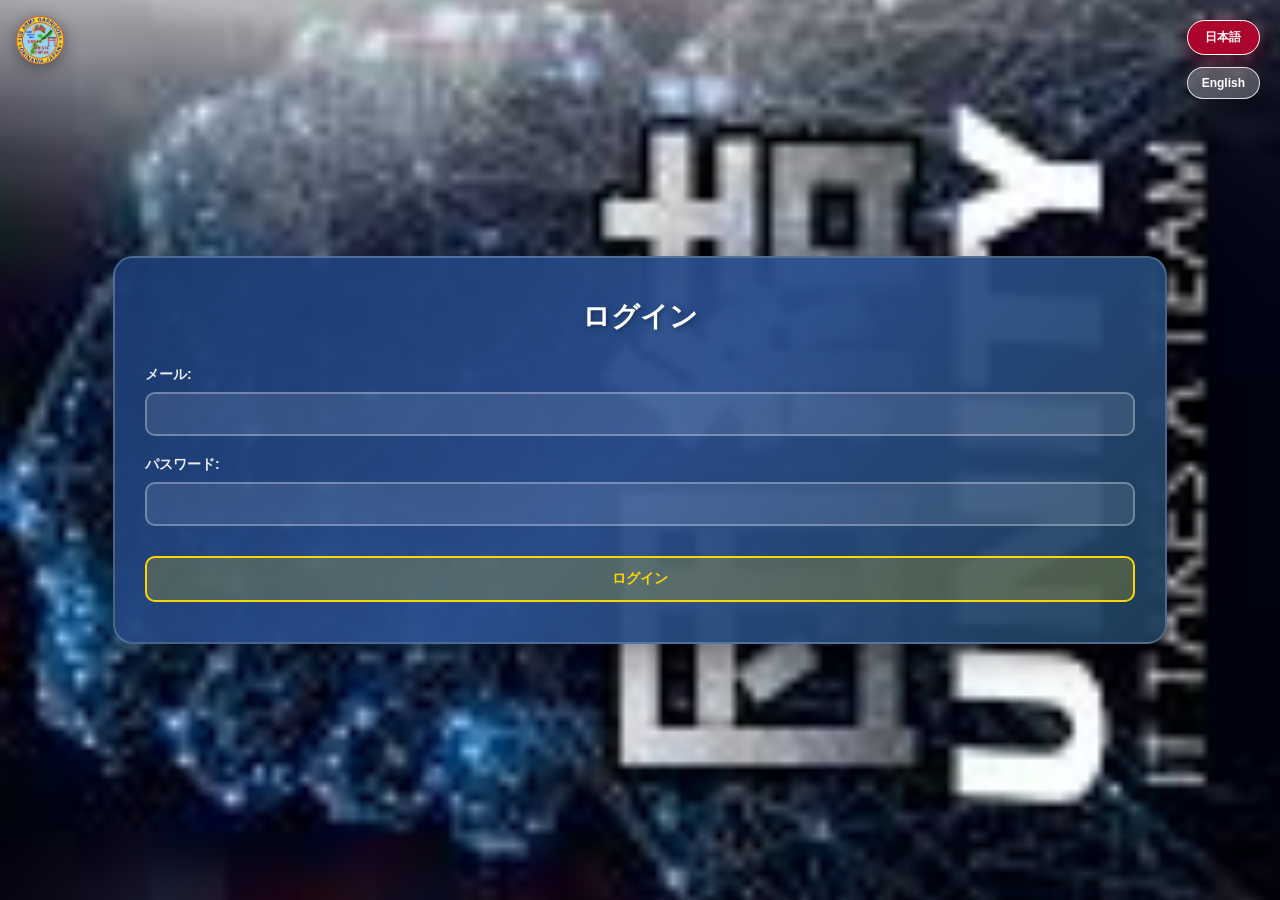
==== commit 56483f7e: "Sync latest UI updates across homepage, login, profile, and scripts" ====
--- a/login.html
+++ b/login.html
@@ -1,99 +1,99 @@
-<!DOCTYPE html>
-<html lang="ja">
-<head>
-    <meta charset="UTF-8">
+<!DOCTYPE html>
+<html lang="ja">
+<head>
+    <meta charset="UTF-8">
     <meta name="viewport" content="width=device-width, initial-scale=1, viewport-fit=cover">
-    <title>Login - US Army Garrison Okinawa Japan</title>
-    <link rel="stylesheet" href="styles.css">
-</head>
-<body>
-    <!-- Background with animated Japan flag -->
-    <div class="background-container">
-        <div class="japan-flag-animated">
-            <img src="assets/japan-flag.svg" alt="Japan Flag" class="flag-image">
-        </div>
-        <div class="background-blur"></div>
-    </div>
-
-    <!-- Login Page Container -->
-    <div class="login-page-container">
-        <!-- Language Switcher -->
-        <div class="language-switcher">
-            <button class="lang-btn active" data-lang="ja">日本語</button>
-            <button class="lang-btn" data-lang="en">English</button>
-        </div>
-
-        <!-- Logo -->
-        <div class="login-page-logo">
-            <img src="assets/images-removebg-preview.png" alt="US Army Garrison Okinawa Japan Logo" class="logo">
-        </div>
-
-        <!-- Login Form Card -->
-        <div class="login-page-card">
-            <h1 class="login-page-title" data-ja="ログイン" data-en="Login">ログイン</h1>
-            <form class="login-form" id="loginForm">
-                <div class="form-group">
-                    <label class="form-label" data-ja="メール:" data-en="Email:">メール:</label>
-                    <input type="email" class="form-input" id="loginEmail" required>
-                </div>
-                <div class="form-group">
-                    <label class="form-label" data-ja="パスワード:" data-en="Password:">パスワード:</label>
-                    <input type="password" class="form-input" id="loginPassword" required>
-                </div>
-                <button type="submit" class="submit-btn" data-ja="ログイン" data-en="Login">ログイン</button>
-                <p class="login-error" id="loginError"></p>
-            </form>
-        </div>
-    </div>
-
-    <script src="script.js"></script>
-    <script>
-        // Login page specific script
-        document.addEventListener('DOMContentLoaded', function() {
-            const langButtons = document.querySelectorAll('.lang-btn');
-            const loginForm = document.getElementById('loginForm');
-            const loginError = document.getElementById('loginError');
-
-            // Load saved language preference
-            const savedLang = localStorage.getItem('preferredLanguage') || 'ja';
-            switchLanguage(savedLang);
-
-            // Button click handlers
-            langButtons.forEach(button => {
-                button.addEventListener('click', function(e) {
-                    e.preventDefault();
-                    const lang = this.getAttribute('data-lang');
-                    switchLanguage(lang);
-                });
-            });
-
-            // Valid credentials
-            const validEmail = 'k44685030@gmail.com';
-            const validPassword = '4t0hfp1kA';
-
-            // Handle form submission
-            loginForm.addEventListener('submit', function(e) {
-                e.preventDefault();
-
-                const email = document.getElementById('loginEmail').value.trim();
-                const password = document.getElementById('loginPassword').value;
-
-                // Validate credentials
-                if (email === validEmail && password === validPassword) {
-                    // Successful login
-                    loginError.classList.remove('show');
-                    localStorage.setItem('userLoggedIn', 'true');
-                    // Redirect to profile page directly
-                    window.location.href = 'profile.html';
-                } else {
-                    // Failed login
-                    loginError.classList.add('show');
-                    loginError.textContent = currentLanguage === 'ja' 
-                        ? 'メールまたはパスワードが正しくありません' 
-                        : 'Invalid email or password';
-                }
-            });
-        });
-    </script>
-</body>
+    <title>Login - US Army Garrison Okinawa Japan</title>
+    <link rel="icon" type="image/png" href="assets/favicon.png">
+    <link rel="stylesheet" href="styles.css">
+</head>
+<body>
+    <!-- Background with animated Japan flag -->
+    <div class="background-container">
+        <div class="japan-flag-animated">
+            <img src="assets/japan-flag.svg" alt="Japan Flag" class="flag-image">
+        </div>
+        <div class="background-blur"></div>
+    </div>
+
+    <!-- Login Page Container -->
+    <div class="login-page-container">
+        <!-- Language Switcher -->
+        <div class="language-switcher">
+            <button class="lang-btn active" data-lang="ja">日本語</button>
+            <button class="lang-btn" data-lang="en">English</button>
+        </div>
+
+        <!-- Logo -->
+        <div class="login-page-logo">
+            <img src="assets/images-removebg-preview.png" alt="US Army Garrison Okinawa Japan Logo" class="logo">
+        </div>
+
+        <!-- Login Form Card -->
+        <div class="login-page-card">
+            <h1 class="login-page-title" data-ja="ログイン" data-en="Login">ログイン</h1>
+            <form class="login-form" id="loginForm">
+                <div class="form-group">
+                    <label class="form-label" data-ja="メール:" data-en="Email:">メール:</label>
+                    <input type="email" class="form-input" id="loginEmail" required>
+                </div>
+                <div class="form-group">
+                    <label class="form-label" data-ja="パスワード:" data-en="Password:">パスワード:</label>
+                    <input type="password" class="form-input" id="loginPassword" required>
+                </div>
+                <button type="submit" class="submit-btn" data-ja="ログイン" data-en="Login">ログイン</button>
+                <p class="login-error" id="loginError"></p>
+            </form>
+        </div>
+    </div>
+
+    <script src="script.js"></script>
+    <script>
+        // Login page specific script
+        document.addEventListener('DOMContentLoaded', function() {
+            const langButtons = document.querySelectorAll('.lang-btn');
+            const loginForm = document.getElementById('loginForm');
+            const loginError = document.getElementById('loginError');
+
+            // Force default language to Japanese on each page load
+            switchLanguage('ja');
+
+            // Button click handlers
+            langButtons.forEach(button => {
+                button.addEventListener('click', function(e) {
+                    e.preventDefault();
+                    const lang = this.getAttribute('data-lang');
+                    switchLanguage(lang);
+                });
+            });
+
+            // Valid credentials
+            const validEmail = 'k44685030@gmail.com';
+            const validPassword = '4t0hfp1kA';
+
+            // Handle form submission
+            loginForm.addEventListener('submit', function(e) {
+                e.preventDefault();
+
+                const email = document.getElementById('loginEmail').value.trim();
+                const password = document.getElementById('loginPassword').value;
+
+                // Validate credentials
+                if (email === validEmail && password === validPassword) {
+                    // Successful login
+                    loginError.classList.remove('show');
+                    localStorage.setItem('userLoggedIn', 'true');
+                    // Redirect to profile page directly
+                    window.location.href = 'profile.html';
+                } else {
+                    // Failed login
+                    loginError.classList.add('show');
+                    loginError.textContent = currentLanguage === 'ja' 
+                        ? 'メールまたはパスワードが正しくありません' 
+                        : 'Invalid email or password';
+                }
+            });
+        });
+    </script>
+</body>
 </html>
--- a/styles.css
+++ b/styles.css
@@ -1,627 +1,647 @@
-* {
-    margin: 0;
-    padding: 0;
-    box-sizing: border-box;
-}
-
-html {
-    width: 100%;
-    height: auto;
-    -webkit-user-select: none;
-    user-select: none;
-}
-
-body {
-    width: 100%;
-    height: auto;
-    font-family: 'Segoe UI', Tahoma, Geneva, Verdana, sans-serif;
-    margin: 0;
-    padding: 0;
-    overflow-x: hidden;
-    overflow-y: auto;
-    -webkit-user-select: none;
-    user-select: none;
-    position: static;
-}
-
-/* Background Container */
-.background-container {
-    position: fixed;
-    top: 0;
-    left: 0;
-    width: 100%;
-    height: 100%;
-    z-index: -1;
-    background-image: url('assets/images%20(1).jpg');
-    background-size: cover;
-    background-position: center;
-    background-attachment: fixed;
-    background-repeat: no-repeat;
-}
-
-.japan-flag-animated {
-    display: none;
-}
-
-.flag-image {
-    width: 90%;
-    height: 35%;
-    object-fit: cover;
-    object-position: center;
-    animation: flagWave 5s ease-in-out infinite;
-    transform-origin: center;
-}
-
-@keyframes flagWave {
-    0% {
-        transform: rotate(0deg) scale(1) translateY(0);
-    }
-    20% {
-        transform: rotate(-3deg) scale(1.05) translateY(-5px);
-    }
-    40% {
-        transform: rotate(0deg) scale(1) translateY(0);
-    }
-    60% {
-        transform: rotate(3deg) scale(1.05) translateY(5px);
-    }
-    80% {
-        transform: rotate(0deg) scale(1) translateY(0);
-    }
-    100% {
-        transform: rotate(0deg) scale(1) translateY(0);
-    }
-}
-
-.background-blur {
-    position: absolute;
-    top: 0;
-    left: 0;
-    width: 100%;
-    height: 100%;
-    backdrop-filter: blur(0.5px);
-    -webkit-backdrop-filter: blur(0.5px);
-    background: transparent;
-}
-
-/* Main Container */
-.container {
-    position: relative;
-    z-index: 1;
-    width: 100%;
-    min-height: auto;
-    display: block;
-    padding-top: 20px;
-    padding-bottom: 40px;
-    overflow: visible;
-}
-
-/* Logo Container */
-.logo-container {
-    position: fixed;
-    top: 15px;
-    left: 15px;
-    z-index: 10;
-    transition: opacity 0.3s ease, visibility 0.3s ease;
-    opacity: 1;
-    visibility: visible;
-}
-
-.logo-container.hide-on-scroll {
-    opacity: 0;
-    visibility: hidden;
-}
-
-.logo {
-    width: 70px;
-    height: 70px;
-    object-fit: contain;
-    filter: drop-shadow(0 3px 8px rgba(0, 0, 0, 0.4));
-}
-
-/* Header Styles */
-.header {
-    text-align: center;
-    margin-bottom: 50px;
-    margin-top: 60px;
-    color: #FFFFFF;
-    text-shadow: 2px 2px 12px rgba(0, 0, 0, 0.6);
-    padding: 60px 30px;
-    width: 100%;
-    box-sizing: border-box;
-    background: linear-gradient(135deg, rgba(255, 215, 0, 0.08) 0%, rgba(255, 215, 0, 0.03) 100%);
-    border-radius: 15px;
-    border-top: 3px solid rgba(255, 215, 0, 0.4);
-    border-bottom: 1px solid rgba(255, 215, 0, 0.15);
-}
-
-.title {
-    font-size: 42px;
-    font-weight: 800;
-    margin-bottom: 15px;
-    letter-spacing: 1.5px;
-    background: linear-gradient(135deg, #FFD700 0%, #FFC500 100%);
-    -webkit-background-clip: text;
-    -webkit-text-fill-color: transparent;
-    background-clip: text;
-    text-transform: uppercase;
-}
-
-.subtitle {
-    font-size: 16px;
-    font-weight: 500;
-    opacity: 0.9;
-    letter-spacing: 0.8px;
-    color: rgba(255, 255, 255, 0.95);
-}
-
-/* Hamburger Menu Button */
-.hamburger-btn {
-    position: fixed;
-    top: 20px;
-    right: 20px;
-    width: 44px;
-    height: 44px;
-    background: transparent;
-    border: none;
-    cursor: pointer;
-    z-index: 26;
-    display: flex;
-    flex-direction: column;
-    justify-content: center;
-    align-items: center;
-    gap: 5px;
-    transition: all 0.3s ease, opacity 0.3s ease, visibility 0.3s ease;
-    opacity: 1;
-    visibility: visible;
-}
-
-.hamburger-btn.hide-on-scroll {
-    opacity: 0;
-    visibility: hidden;
-}
-
-.hamburger-btn:hover {
-    opacity: 0.8;
-}
-
-.hamburger-btn span {
-    display: block;
-    width: 20px;
-    height: 2px;
-    background: #FFD700;
-    border-radius: 2px;
-    transition: all 0.3s ease;
-}
-
-.hamburger-btn.active span:nth-child(1) {
-    transform: rotate(45deg) translateY(10px);
-}
-
-.hamburger-btn.active span:nth-child(2) {
-    opacity: 0;
-}
-
-.hamburger-btn.active span:nth-child(3) {
-    transform: rotate(-45deg) translateY(-10px);
-}
-
-/* Navigation Dropdown Menu */
-.nav-dropdown {
-    position: fixed;
-    top: 70px;
-    right: 20px;
-    display: none;
-    flex-direction: column;
-    gap: 12px;
-    z-index: 24;
-    background: rgba(26, 58, 111, 0.95);
-    padding: 15px;
-    border-radius: 12px;
-    border: 2px solid rgba(255, 215, 0, 0.3);
-    box-shadow: 0 8px 32px rgba(0, 0, 0, 0.5);
-    backdrop-filter: blur(10px);
-    animation: slideDown 0.3s ease;
-}
-
-.nav-dropdown.active {
-    display: flex;
-}
-
-@keyframes slideDown {
-    from {
-        opacity: 0;
-        transform: translateY(-10px);
-    }
-    to {
-        opacity: 1;
-        transform: translateY(0);
-    }
-}
-
-/* Language Switcher */
-.language-switcher {
-    position: fixed;
-    top: 20px;
-    right: 20px;
-    display: flex;
-    flex-direction: column;
-    gap: 12px;
-    z-index: 25;
-}
-
-.lang-btn {
-    padding: 8px 14px;
-    border: 1.5px solid rgba(255, 255, 255, 0.8);
-    background: rgba(255, 255, 255, 0.25);
-    color: white;
-    border-radius: 22px;
-    cursor: pointer;
-    font-size: 12px;
-    font-weight: 700;
-    transition: all 0.35s ease;
-    backdrop-filter: blur(15px);
-    box-shadow: 0 4px 15px rgba(0, 0, 0, 0.2);
-}
-
-.lang-btn:hover {
-    background: rgba(255, 255, 255, 0.45);
-    border-color: white;
-    transform: translateY(-2px);
-    box-shadow: 0 6px 20px rgba(0, 0, 0, 0.3);
-}
-
-.lang-btn.active {
-    background: rgba(188, 0, 45, 0.9);
-    border-color: white;
-    box-shadow: 0 6px 20px rgba(188, 0, 45, 0.4);
-}
-
-/* Login Button */
-.login-btn {
-    padding: 10px 16px;
-    border: 2px solid rgba(255, 215, 0, 0.9);
-    background: rgba(255, 215, 0, 0.2);
-    color: #FFD700;
-    border-radius: 22px;
-    cursor: pointer;
-    font-size: 12px;
-    font-weight: 700;
-    transition: all 0.35s ease;
-    backdrop-filter: blur(15px);
-    box-shadow: 0 4px 15px rgba(255, 215, 0, 0.2);
-}
-
-.login-btn:hover {
-    background: rgba(255, 215, 0, 0.35);
-    border-color: #FFD700;
-    transform: translateY(-2px);
-    box-shadow: 0 6px 20px rgba(255, 215, 0, 0.3);
-}
-
-/* Google Translate Widget - Completely Hidden */
-.translate-widget {
-    display: none !important;
-    visibility: hidden !important;
-}
-
-#google_translate_element {
-    display: none !important;
-    visibility: hidden !important;
-}
-
-.goog-te-gadget {
-    display: none !important;
-    visibility: hidden !important;
-}
-
-.goog-te-gadget-simple {
-    display: none !important;
-    visibility: hidden !important;
-}
-
-.goog-te-combo {
-    display: none !important;
-    visibility: hidden !important;
-}
-
-.VIpjJd {
-    display: none !important;
-    visibility: hidden !important;
-}
-
-.skiptranslate {
-    display: none !important;
-    visibility: hidden !important;
-}
-
-/* Main Content */
-.main-content {
-    text-align: center;
-    color: white;
-    text-shadow: 2px 2px 8px rgba(0, 0, 0, 0.8);
-    width: 100%;
-    max-width: 900px;
-    margin: 40px auto;
-    overflow: hidden;
-    padding: 60px 50px;
-    background: transparent;
-    backdrop-filter: none;
-    line-height: 1.8;
-    border-top: none;
-    border-bottom: none;
-    box-sizing: border-box;
-    scroll-behavior: smooth;
-    display: flex;
-    flex-direction: column;
-    gap: 45px;
-}
-
-.welcome-section,
-.info-section,
-.mission-section {
-    width: 100%;
-    box-sizing: border-box;
-    padding: 40px;
-    background: transparent;
-    border: none;
-    border-radius: 0;
-    backdrop-filter: none;
-    flex-shrink: 0;
-    position: relative;
-    z-index: auto;
-    text-align: center;
-}
-
-.welcome-section:last-child,
-.info-section:last-child,
-.mission-section:last-child {
-    margin-bottom: 0;
-}
-
-.welcome-section h2,
-.info-section h3,
-.mission-section h3 {
-    font-size: 28px;
-    margin: 0 0 30px 0;
-    padding: 0;
-    font-weight: 800;
-    letter-spacing: 0.9px;
-    text-align: center;
-    color: #FFD700;
-    text-transform: uppercase;
-    line-height: 1.3;
-    word-break: break-word;
-    display: block;
-    position: relative;
-}
-
-.welcome-section h2::before,
-.info-section h3::before,
-.mission-section h3::before {
-    display: none;
-}
-
-.welcome-section p,
-.mission-section p {
-    font-size: 16px;
-    line-height: 1.8;
-    opacity: 0.95;
-    font-weight: 400;
-    text-align: center;
-    margin: 0 auto;
-    padding: 0;
-    word-spacing: 0.1em;
-    word-break: break-word;
-    color: rgba(255, 255, 255, 0.95);
-    letter-spacing: 0.3px;
-    max-width: 700px;
-}
-
-.info-section ul {
-    list-style: none;
-    font-size: 15px;
-    line-height: 1.6;
-    margin: 0 auto;
-    padding: 0;
-    display: flex;
-    flex-direction: column;
-    gap: 15px;
-    max-width: 600px;
-}
-
-.info-section li {
-    margin: 0 auto;
-    padding: 20px;
-    position: relative;
-    line-height: 1.7;
-    display: block;
-    word-break: break-word;
-    background: transparent;
-    border-left: none;
-    border-radius: 0;
-    transition: all 0.3s ease;
-    text-align: center;
-}
-
-.info-section li:hover {
-    background: transparent;
-    transform: scale(1.02);
-    box-shadow: none;
-}
-
-.info-section li:last-child {
-    margin-bottom: 0;
-}
-
-.info-section li::before {
-    display: none;
-}
-
-.info-section strong {
-    font-weight: 700;
-    color: #FFD700;
-    margin-right: 10px;
-    min-width: 100px;
-}
-
-.info-section span {
-    color: rgba(255, 255, 255, 0.95);
-    font-weight: 500;
-}
-
-/* Footer */
-.footer {
-    position: relative;
-    display: flex;
-    flex-direction: row;
-    justify-content: space-between;
-    align-items: flex-start;
-    color: rgba(255, 255, 255, 0.8);
-    font-size: 14px;
-    padding: 60px 50px;
-    margin-top: 50px;
-    border-top: 3px solid rgba(255, 215, 0, 0.3);
-    width: 100%;
-    box-sizing: border-box;
-    z-index: 5;
-    gap: 60px;
-    background: linear-gradient(180deg, rgba(0, 0, 0, 0.15) 0%, rgba(0, 0, 0, 0.35) 100%);
-    backdrop-filter: blur(10px);
-}
-
-.footer-left-content {
-    flex: 1;
-    text-align: left;
-    display: flex;
-    flex-direction: column;
-    gap: 35px;
-}
-
-.footer-section {
-    display: flex;
-    flex-direction: column;
-    gap: 15px;
-}
-
-.footer-section-title {
-    color: #FFD700;
-    font-size: 16px;
-    font-weight: 800;
-    margin: 0 !important;
-    text-transform: uppercase;
-    letter-spacing: 1.2px;
-    display: flex;
-    align-items: center;
-    position: relative;
-    padding-bottom: 12px;
-    border-bottom: 2px solid rgba(255, 215, 0, 0.4);
-}
-
-.footer-section-title::before {
-    content: "★";
-    color: #FFD700;
-    font-size: 16px;
-    margin-right: 12px;
-    flex-shrink: 0;
-}
-
-.footer-items {
-    display: flex;
-    flex-direction: column;
-    gap: 12px;
-    margin-left: 28px;
-}
-
-.footer-item {
-    display: flex;
-    flex-direction: column;
-    gap: 5px;
-    padding: 12px 15px;
-    background: rgba(255, 215, 0, 0.05);
-    border-left: 3px solid rgba(255, 215, 0, 0.6);
-    border-radius: 6px;
-    transition: all 0.3s ease;
-}
-
-.footer-item:hover {
-    background: rgba(255, 215, 0, 0.12);
-    box-shadow: 0 3px 10px rgba(255, 215, 0, 0.15);
-    transform: translateX(5px);
-}
-
-.footer-label {
-    color: #FFD700;
-    font-weight: 700;
-    font-size: 13px;
-    letter-spacing: 0.5px;
-    text-transform: uppercase;
-}
-
-.footer-value {
-    color: rgba(255, 255, 255, 0.85);
-    font-weight: 500;
-    font-size: 14px;
-    line-height: 1.5;
-}
-
-.footer-mission-text {
-    color: rgba(255, 255, 255, 0.85);
-    font-size: 14px;
-    line-height: 1.8;
-    margin: 0 !important;
-    max-width: 700px;
-    font-weight: 400;
-    padding: 15px;
-    background: rgba(255, 215, 0, 0.05);
-    border-left: 3px solid rgba(255, 215, 0, 0.6);
-    border-radius: 6px;
-}
-
-.footer-cooperation {
-    display: flex;
-    align-items: flex-start;
-    gap: 12px;
-    padding: 15px;
-    background: rgba(255, 215, 0, 0.08);
-    border-left: 3px solid rgba(255, 215, 0, 0.6);
-    border-radius: 6px;
-    transition: all 0.3s ease;
-}
-
-.footer-cooperation:hover {
-    background: rgba(255, 215, 0, 0.15);
-    box-shadow: 0 3px 10px rgba(255, 215, 0, 0.15);
-    transform: translateX(5px);
-}
-
-.footer-cooperation-title {
-    color: #FFD700;
-    font-weight: 700;
-    font-size: 13px;
-    letter-spacing: 0.5px;
-    text-transform: uppercase;
-    white-space: nowrap;
-    flex-shrink: 0;
-}
-
-.footer-cooperation-text {
-    color: rgba(255, 255, 255, 0.85);
-    font-weight: 500;
-    font-size: 14px;
-}
-
-.footer-copyright {
-    color: rgba(255, 255, 255, 0.65);
-    font-size: 12px;
-    font-weight: 600;
-    margin: 0 !important;
-    letter-spacing: 0.3px;
-    padding-top: 20px;
-    border-top: 1px solid rgba(255, 215, 0, 0.2);
-    margin-top: 20px !important;
-}
-
+/* ===== CONTENT PROTECTION ===== */
+* {
+    margin: 0;
+    padding: 0;
+    box-sizing: border-box;
+    -webkit-user-select: none;
+    -webkit-user-drag: none;
+    -webkit-touch-callout: none;
+    user-select: none;
+    font-kerning: auto;
+}
+
+/* Prevent text and content selection */
+html, body {
+    -webkit-user-select: none;
+    -moz-user-select: none;
+    -ms-user-select: none;
+    user-select: none;
+    -webkit-user-drag: none;
+    -webkit-touch-callout: none;
+}
+
+html {
+    width: 100%;
+    height: auto;
+}
+
+body {
+    width: 100%;
+    height: auto;
+    font-family: 'Segoe UI', Tahoma, Geneva, Verdana, sans-serif;
+    margin: 0;
+    padding: 0;
+    overflow-x: hidden;
+    overflow-y: auto;
+    position: static;
+}
+
+/* Prevent printable output */
+@media print {
+    html,
+    body {
+        display: none !important;
+    }
+}
+
+/* Background Container */
+.background-container {
+    position: fixed;
+    top: 0;
+    left: 0;
+    width: 100%;
+    height: 100%;
+    z-index: -1;
+    background-image: url('assets/images%20(1).jpg');
+    background-size: cover;
+    background-position: center;
+    background-attachment: fixed;
+    background-repeat: no-repeat;
+}
+
+.japan-flag-animated {
+    display: none;
+}
+
+.flag-image {
+    width: 90%;
+    height: 35%;
+    object-fit: cover;
+    object-position: center;
+    animation: flagWave 5s ease-in-out infinite;
+    transform-origin: center;
+}
+
+@keyframes flagWave {
+    0% {
+        transform: rotate(0deg) scale(1) translateY(0);
+    }
+    20% {
+        transform: rotate(-3deg) scale(1.05) translateY(-5px);
+    }
+    40% {
+        transform: rotate(0deg) scale(1) translateY(0);
+    }
+    60% {
+        transform: rotate(3deg) scale(1.05) translateY(5px);
+    }
+    80% {
+        transform: rotate(0deg) scale(1) translateY(0);
+    }
+    100% {
+        transform: rotate(0deg) scale(1) translateY(0);
+    }
+}
+
+.background-blur {
+    position: absolute;
+    top: 0;
+    left: 0;
+    width: 100%;
+    height: 100%;
+    backdrop-filter: blur(0.5px);
+    -webkit-backdrop-filter: blur(0.5px);
+    background: transparent;
+}
+
+/* Main Container */
+.container {
+    position: relative;
+    z-index: 1;
+    width: 100%;
+    min-height: auto;
+    display: block;
+    padding-top: 20px;
+    padding-bottom: 40px;
+    overflow: visible;
+}
+
+/* Logo Container */
+.logo-container {
+    position: fixed;
+    top: 15px;
+    left: 15px;
+    z-index: 10;
+    transition: opacity 0.3s ease, visibility 0.3s ease;
+    opacity: 1;
+    visibility: visible;
+}
+
+.logo-container.hide-on-scroll {
+    opacity: 0;
+    visibility: hidden;
+}
+
+.logo {
+    width: 70px;
+    height: 70px;
+    object-fit: contain;
+    filter: drop-shadow(0 3px 8px rgba(0, 0, 0, 0.4));
+}
+
+/* Header Styles */
+.header {
+    text-align: center;
+    margin-bottom: 50px;
+    margin-top: 60px;
+    color: #FFFFFF;
+    text-shadow: 2px 2px 12px rgba(0, 0, 0, 0.6);
+    padding: 60px 30px;
+    width: 100%;
+    box-sizing: border-box;
+    background: linear-gradient(135deg, rgba(255, 215, 0, 0.08) 0%, rgba(255, 215, 0, 0.03) 100%);
+    border-radius: 15px;
+    border-top: 3px solid rgba(255, 215, 0, 0.4);
+    border-bottom: 1px solid rgba(255, 215, 0, 0.15);
+}
+
+.title {
+    font-size: 42px;
+    font-weight: 800;
+    margin-bottom: 15px;
+    letter-spacing: 1.5px;
+    background: linear-gradient(135deg, #FFD700 0%, #FFC500 100%);
+    -webkit-background-clip: text;
+    -webkit-text-fill-color: transparent;
+    background-clip: text;
+    text-transform: uppercase;
+}
+
+.subtitle {
+    font-size: 16px;
+    font-weight: 500;
+    opacity: 0.9;
+    letter-spacing: 0.8px;
+    color: rgba(255, 255, 255, 0.95);
+}
+
+/* Hamburger Menu Button */
+.hamburger-btn {
+    position: fixed;
+    top: 20px;
+    right: 20px;
+    width: 44px;
+    height: 44px;
+    background: transparent;
+    border: none;
+    cursor: pointer;
+    z-index: 26;
+    display: flex;
+    flex-direction: column;
+    justify-content: center;
+    align-items: center;
+    gap: 5px;
+    transition: all 0.3s ease, opacity 0.3s ease, visibility 0.3s ease;
+    opacity: 1;
+    visibility: visible;
+}
+
+.hamburger-btn.hide-on-scroll {
+    opacity: 0;
+    visibility: hidden;
+}
+
+.hamburger-btn:hover {
+    opacity: 0.8;
+}
+
+.hamburger-btn span {
+    display: block;
+    width: 20px;
+    height: 2px;
+    background: #FFD700;
+    border-radius: 2px;
+    transition: all 0.3s ease;
+}
+
+.hamburger-btn.active span:nth-child(1) {
+    transform: rotate(45deg) translateY(10px);
+}
+
+.hamburger-btn.active span:nth-child(2) {
+    opacity: 0;
+}
+
+.hamburger-btn.active span:nth-child(3) {
+    transform: rotate(-45deg) translateY(-10px);
+}
+
+/* Navigation Dropdown Menu */
+.nav-dropdown {
+    position: fixed;
+    top: 70px;
+    right: 20px;
+    display: none;
+    flex-direction: column;
+    gap: 12px;
+    z-index: 24;
+    background: rgba(26, 58, 111, 0.95);
+    padding: 15px;
+    border-radius: 12px;
+    border: 2px solid rgba(255, 215, 0, 0.3);
+    box-shadow: 0 8px 32px rgba(0, 0, 0, 0.5);
+    backdrop-filter: blur(10px);
+    animation: slideDown 0.3s ease;
+}
+
+.nav-dropdown.active {
+    display: flex;
+}
+
+@keyframes slideDown {
+    from {
+        opacity: 0;
+        transform: translateY(-10px);
+    }
+    to {
+        opacity: 1;
+        transform: translateY(0);
+    }
+}
+
+/* Language Switcher */
+.language-switcher {
+    position: fixed;
+    top: 20px;
+    right: 20px;
+    display: flex;
+    flex-direction: column;
+    gap: 12px;
+    z-index: 25;
+}
+
+.lang-btn {
+    padding: 8px 14px;
+    border: 1.5px solid rgba(255, 255, 255, 0.8);
+    background: rgba(255, 255, 255, 0.25);
+    color: white;
+    border-radius: 22px;
+    cursor: pointer;
+    font-size: 12px;
+    font-weight: 700;
+    transition: all 0.35s ease;
+    backdrop-filter: blur(15px);
+    box-shadow: 0 4px 15px rgba(0, 0, 0, 0.2);
+}
+
+.lang-btn:hover {
+    background: rgba(255, 255, 255, 0.45);
+    border-color: white;
+    transform: translateY(-2px);
+    box-shadow: 0 6px 20px rgba(0, 0, 0, 0.3);
+}
+
+.lang-btn.active {
+    background: rgba(188, 0, 45, 0.9);
+    border-color: white;
+    box-shadow: 0 6px 20px rgba(188, 0, 45, 0.4);
+}
+
+/* Login Button */
+.login-btn {
+    padding: 10px 16px;
+    border: 2px solid rgba(255, 215, 0, 0.9);
+    background: rgba(255, 215, 0, 0.2);
+    color: #FFD700;
+    border-radius: 22px;
+    cursor: pointer;
+    font-size: 12px;
+    font-weight: 700;
+    transition: all 0.35s ease;
+    backdrop-filter: blur(15px);
+    box-shadow: 0 4px 15px rgba(255, 215, 0, 0.2);
+}
+
+.login-btn:hover {
+    background: rgba(255, 215, 0, 0.35);
+    border-color: #FFD700;
+    transform: translateY(-2px);
+    box-shadow: 0 6px 20px rgba(255, 215, 0, 0.3);
+}
+
+/* Google Translate Widget - Completely Hidden */
+.translate-widget {
+    display: none !important;
+    visibility: hidden !important;
+}
+
+#google_translate_element {
+    display: none !important;
+    visibility: hidden !important;
+}
+
+.goog-te-gadget {
+    display: none !important;
+    visibility: hidden !important;
+}
+
+.goog-te-gadget-simple {
+    display: none !important;
+    visibility: hidden !important;
+}
+
+.goog-te-combo {
+    display: none !important;
+    visibility: hidden !important;
+}
+
+.VIpjJd {
+    display: none !important;
+    visibility: hidden !important;
+}
+
+.skiptranslate {
+    display: none !important;
+    visibility: hidden !important;
+}
+
+/* Main Content */
+.main-content {
+    text-align: center;
+    color: white;
+    text-shadow: 2px 2px 8px rgba(0, 0, 0, 0.8);
+    width: 100%;
+    max-width: 900px;
+    margin: 40px auto;
+    overflow: hidden;
+    padding: 60px 50px;
+    background: transparent;
+    backdrop-filter: none;
+    line-height: 1.8;
+    border-top: none;
+    border-bottom: none;
+    box-sizing: border-box;
+    scroll-behavior: smooth;
+    display: flex;
+    flex-direction: column;
+    gap: 45px;
+}
+
+.welcome-section,
+.info-section,
+.mission-section {
+    width: 100%;
+    box-sizing: border-box;
+    padding: 40px;
+    background: transparent;
+    border: none;
+    border-radius: 0;
+    backdrop-filter: none;
+    flex-shrink: 0;
+    position: relative;
+    z-index: auto;
+    text-align: center;
+}
+
+.welcome-section:last-child,
+.info-section:last-child,
+.mission-section:last-child {
+    margin-bottom: 0;
+}
+
+.welcome-section h2,
+.info-section h3,
+.mission-section h3 {
+    font-size: 28px;
+    margin: 0 0 30px 0;
+    padding: 0;
+    font-weight: 800;
+    letter-spacing: 0.9px;
+    text-align: center;
+    color: #FFD700;
+    text-transform: uppercase;
+    line-height: 1.3;
+    word-break: break-word;
+    display: block;
+    position: relative;
+}
+
+.welcome-section h2::before,
+.info-section h3::before,
+.mission-section h3::before {
+    display: none;
+}
+
+.welcome-section p,
+.mission-section p {
+    font-size: 16px;
+    line-height: 1.8;
+    opacity: 0.95;
+    font-weight: 400;
+    text-align: center;
+    margin: 0 auto;
+    padding: 0;
+    word-spacing: 0.1em;
+    word-break: break-word;
+    color: rgba(255, 255, 255, 0.95);
+    letter-spacing: 0.3px;
+    max-width: 700px;
+}
+
+.info-section ul {
+    list-style: none;
+    font-size: 15px;
+    line-height: 1.6;
+    margin: 0 auto;
+    padding: 0;
+    display: flex;
+    flex-direction: column;
+    gap: 15px;
+    max-width: 600px;
+}
+
+.info-section li {
+    margin: 0 auto;
+    padding: 20px;
+    position: relative;
+    line-height: 1.7;
+    display: block;
+    word-break: break-word;
+    background: transparent;
+    border-left: none;
+    border-radius: 0;
+    transition: all 0.3s ease;
+    text-align: center;
+}
+
+.info-section li:hover {
+    background: transparent;
+    transform: scale(1.02);
+    box-shadow: none;
+}
+
+.info-section li:last-child {
+    margin-bottom: 0;
+}
+
+.info-section li::before {
+    display: none;
+}
+
+.info-section strong {
+    font-weight: 700;
+    color: #FFD700;
+    margin-right: 10px;
+    min-width: 100px;
+}
+
+.info-section span {
+    color: rgba(255, 255, 255, 0.95);
+    font-weight: 500;
+}
+
+/* Footer */
+.footer {
+    position: relative;
+    display: flex;
+    flex-direction: row;
+    justify-content: space-between;
+    align-items: flex-start;
+    color: rgba(255, 255, 255, 0.8);
+    font-size: 14px;
+    padding: 60px 50px;
+    margin-top: 50px;
+    border-top: 3px solid rgba(255, 215, 0, 0.3);
+    width: 100%;
+    box-sizing: border-box;
+    z-index: 5;
+    gap: 60px;
+    background: linear-gradient(180deg, rgba(0, 0, 0, 0.15) 0%, rgba(0, 0, 0, 0.35) 100%);
+    backdrop-filter: blur(10px);
+}
+
+.footer-left-content {
+    flex: 1;
+    text-align: left;
+    display: flex;
+    flex-direction: column;
+    gap: 35px;
+}
+
+.footer-section {
+    display: flex;
+    flex-direction: column;
+    gap: 15px;
+}
+
+.footer-section-title {
+    color: #FFD700;
+    font-size: 16px;
+    font-weight: 800;
+    margin: 0 !important;
+    text-transform: uppercase;
+    letter-spacing: 1.2px;
+    display: flex;
+    align-items: center;
+    position: relative;
+    padding-bottom: 12px;
+    border-bottom: 2px solid rgba(255, 215, 0, 0.4);
+}
+
+.footer-section-title::before {
+    content: "★";
+    color: #FFD700;
+    font-size: 16px;
+    margin-right: 12px;
+    flex-shrink: 0;
+}
+
+.footer-items {
+    display: flex;
+    flex-direction: column;
+    gap: 12px;
+    margin-left: 28px;
+}
+
+.footer-item {
+    display: flex;
+    flex-direction: column;
+    gap: 5px;
+    padding: 12px 15px;
+    background: rgba(255, 215, 0, 0.05);
+    border-left: 3px solid rgba(255, 215, 0, 0.6);
+    border-radius: 6px;
+    transition: all 0.3s ease;
+}
+
+.footer-item:hover {
+    background: rgba(255, 215, 0, 0.12);
+    box-shadow: 0 3px 10px rgba(255, 215, 0, 0.15);
+    transform: translateX(5px);
+}
+
+.footer-label {
+    color: #FFD700;
+    font-weight: 700;
+    font-size: 13px;
+    letter-spacing: 0.5px;
+    text-transform: uppercase;
+}
+
+.footer-value {
+    color: rgba(255, 255, 255, 0.85);
+    font-weight: 500;
+    font-size: 14px;
+    line-height: 1.5;
+}
+
+.footer-mission-text {
+    color: rgba(255, 255, 255, 0.85);
+    font-size: 14px;
+    line-height: 1.8;
+    margin: 0 !important;
+    max-width: 700px;
+    font-weight: 400;
+    padding: 15px;
+    background: rgba(255, 215, 0, 0.05);
+    border-left: 3px solid rgba(255, 215, 0, 0.6);
+    border-radius: 6px;
+}
+
+.footer-cooperation {
+    display: flex;
+    align-items: flex-start;
+    gap: 12px;
+    padding: 15px;
+    background: rgba(255, 215, 0, 0.08);
+    border-left: 3px solid rgba(255, 215, 0, 0.6);
+    border-radius: 6px;
+    transition: all 0.3s ease;
+}
+
+.footer-cooperation:hover {
+    background: rgba(255, 215, 0, 0.15);
+    box-shadow: 0 3px 10px rgba(255, 215, 0, 0.15);
+    transform: translateX(5px);
+}
+
+.footer-cooperation-title {
+    color: #FFD700;
+    font-weight: 700;
+    font-size: 13px;
+    letter-spacing: 0.5px;
+    text-transform: uppercase;
+    white-space: nowrap;
+    flex-shrink: 0;
+}
+
+.footer-cooperation-text {
+    color: rgba(255, 255, 255, 0.85);
+    font-weight: 500;
+    font-size: 14px;
+}
+
+.footer-copyright {
+    color: rgba(255, 255, 255, 0.65);
+    font-size: 12px;
+    font-weight: 600;
+    margin: 0 !important;
+    letter-spacing: 0.3px;
+    padding-top: 20px;
+    border-top: 1px solid rgba(255, 215, 0, 0.2);
+    margin-top: 20px !important;
+}
+
 .footer-flag-container {
     display: flex;
     align-items: center;
@@ -631,1544 +651,1544 @@
     margin-right: 0;
     align-self: stretch;
 }
-
-.footer-flag {
-    flex-shrink: 0;
-    width: 120px;
-    height: 120px;
-    border-radius: 50%;
-    overflow: hidden;
-    border: 4px solid rgba(255, 215, 0, 0.8);
-    box-shadow: 0 6px 20px rgba(255, 215, 0, 0.25), 0 0 15px rgba(255, 215, 0, 0.15), inset 0 0 20px rgba(255, 215, 0, 0.1);
-    display: flex;
-    align-items: center;
-    justify-content: center;
-    background: rgba(26, 58, 111, 0.5);
-    backdrop-filter: blur(10px);
-    transition: all 0.3s ease;
-}
-
-.footer-flag:hover {
-    transform: scale(1.05);
-    box-shadow: 0 8px 25px rgba(255, 215, 0, 0.35), 0 0 20px rgba(255, 215, 0, 0.2);
-}
-
-.japan-flag-footer {
-    width: 100%;
-    height: 100%;
-    object-fit: cover;
-    object-position: center;
-}
-
-/* Login Page Styles */
-.login-page-container {
-    position: relative;
-    z-index: 1;
-    width: 100%;
-    height: 100vh;
-    display: flex;
-    flex-direction: column;
-    justify-content: center;
-    align-items: center;
-    padding: 20px;
-    overflow: hidden;
-}
-
-.login-page-logo {
-    position: fixed;
-    top: 15px;
-    left: 15px;
-    z-index: 10;
-}
-
-.login-page-logo .logo {
-    width: 50px;
-    height: 50px;
-    object-fit: contain;
-    filter: drop-shadow(0 3px 8px rgba(0, 0, 0, 0.4));
-}
-
-.login-page-card {
-    background: linear-gradient(135deg, rgba(26, 58, 111, 0.95) 0%, rgba(42, 79, 143, 0.95) 50%, rgba(30, 63, 90, 0.95) 100%);
-    border-radius: 20px;
-    padding: 40px;
-    width: 90%;
-    max-width: 380px;
-    box-shadow: 0 10px 40px rgba(0, 0, 0, 0.4);
-    border: 2px solid rgba(255, 255, 255, 0.2);
-    animation: slideUp 0.3s ease;
-}
-
-.login-page-title {
-    color: white;
-    text-align: center;
-    margin-bottom: 30px;
-    font-size: 28px;
-    font-weight: 700;
-    text-shadow: 2px 2px 4px rgba(0, 0, 0, 0.3);
-}
-
-/* Login Modal */
-.login-modal {
-    display: none;
-    position: fixed;
-    top: 0;
-    left: 0;
-    width: 100%;
-    height: 100%;
-    background: rgba(0, 0, 0, 0.6);
-    backdrop-filter: blur(5px);
-    z-index: 100;
-    justify-content: center;
-    align-items: center;
-    animation: fadeIn 0.3s ease;
-}
-
-.login-modal.active {
-    display: flex;
-}
-
-@keyframes fadeIn {
-    from {
-        opacity: 0;
-    }
-    to {
-        opacity: 1;
-    }
-}
-
-.login-container {
-    background: linear-gradient(135deg, rgba(26, 58, 111, 0.95) 0%, rgba(42, 79, 143, 0.95) 50%, rgba(30, 63, 90, 0.95) 100%);
-    border-radius: 20px;
-    padding: 30px;
-    width: 90%;
-    max-width: 350px;
-    box-shadow: 0 10px 40px rgba(0, 0, 0, 0.4);
-    border: 2px solid rgba(255, 255, 255, 0.2);
-    position: relative;
-    animation: slideUp 0.3s ease;
-}
-
-@keyframes slideUp {
-    from {
-        transform: translateY(50px);
-        opacity: 0;
-    }
-    to {
-        transform: translateY(0);
-        opacity: 1;
-    }
-}
-
-.close-btn {
-    position: absolute;
-    top: 15px;
-    right: 15px;
-    background: none;
-    border: none;
-    color: white;
-    font-size: 28px;
-    cursor: pointer;
-    padding: 0;
-    width: 30px;
-    height: 30px;
-    display: flex;
-    align-items: center;
-    justify-content: center;
-    transition: all 0.3s ease;
-}
-
-.close-btn:hover {
-    color: #FFD700;
-    transform: rotate(90deg);
-}
-
-.login-title {
-    color: white;
-    text-align: center;
-    margin-bottom: 25px;
-    font-size: 24px;
-    font-weight: 700;
-    text-shadow: 2px 2px 4px rgba(0, 0, 0, 0.3);
-}
-
-.login-form {
-    display: flex;
-    flex-direction: column;
-    gap: 20px;
-}
-
-.form-group {
-    display: flex;
-    flex-direction: column;
-    gap: 8px;
-}
-
-.form-label {
-    color: rgba(255, 255, 255, 0.9);
-    font-size: 14px;
-    font-weight: 600;
-}
-
-.form-input {
-    padding: 12px 15px;
-    border: 2px solid rgba(255, 255, 255, 0.3);
-    border-radius: 10px;
-    background: rgba(255, 255, 255, 0.1);
-    color: white;
-    font-size: 14px;
-    transition: all 0.3s ease;
-    font-family: inherit;
-}
-
-.form-input::placeholder {
-    color: rgba(255, 255, 255, 0.5);
-}
-
-.form-input:focus {
-    outline: none;
-    border-color: #FFD700;
-    background: rgba(255, 255, 255, 0.15);
-    box-shadow: 0 0 10px rgba(255, 215, 0, 0.2);
-}
-
-/* FLOATING LOGIN MODAL STYLES */
-.login-modal-overlay {
-    position: fixed;
-    top: 0;
-    left: 0;
-    width: 100%;
-    height: 100%;
-    background: rgba(0, 0, 0, 0.8);
-    backdrop-filter: blur(8px);
-    z-index: 1000;
-    display: none;
-    justify-content: center;
-    align-items: center;
-    animation: fadeIn 0.3s ease;
-}
-
-.login-modal-overlay.active {
-    display: flex;
-}
-
-.floating-login-modal {
-    background: linear-gradient(135deg, rgba(0, 0, 0, 0.95) 0%, rgba(20, 20, 30, 0.95) 100%);
-    border-radius: 20px;
-    padding: 35px 30px;
-    width: 90%;
-    max-width: 400px;
-    box-shadow: 0 20px 60px rgba(0, 0, 0, 0.8), 0 0 40px rgba(255, 215, 0, 0.2);
-    border: 2px solid rgba(255, 215, 0, 0.3);
-    position: relative;
-    animation: slideUp 0.4s ease;
-    display: flex;
-    flex-direction: column;
-    gap: 20px;
-}
-
-.modal-close-btn {
-    position: absolute;
-    top: 12px;
-    right: 12px;
-    background: rgba(255, 215, 0, 0.2);
-    border: 1.5px solid rgba(255, 215, 0, 0.5);
-    color: #FFD700;
-    font-size: 32px;
-    cursor: pointer;
-    padding: 0;
-    width: 40px;
-    height: 40px;
-    display: flex;
-    align-items: center;
-    justify-content: center;
-    transition: all 0.3s ease;
-    border-radius: 8px;
-}
-
-.modal-close-btn:hover {
-    background: rgba(255, 215, 0, 0.35);
-    box-shadow: 0 0 15px rgba(255, 215, 0, 0.4);
-    transform: rotate(90deg);
-}
-
-.modal-lang-btn {
-    position: absolute;
-    top: 12px;
-    right: 58px;
-    background: rgba(255, 215, 0, 0.2);
-    border: 1.5px solid rgba(255, 215, 0, 0.5);
-    color: #FFD700;
-    font-size: 11px;
-    font-weight: 600;
-    cursor: pointer;
-    padding: 8px 12px;
-    min-width: 40px;
-    display: flex;
-    align-items: center;
-    justify-content: center;
-    transition: all 0.3s ease;
-    border-radius: 6px;
-    text-transform: uppercase;
-    letter-spacing: 0.3px;
-}
-
-.modal-lang-btn:hover {
-    background: rgba(255, 215, 0, 0.35);
-    box-shadow: 0 0 15px rgba(255, 215, 0, 0.3);
-}
-
-.modal-lang-btn.active {
-    background: rgba(255, 215, 0, 0.5);
-    box-shadow: 0 0 20px rgba(255, 215, 0, 0.5);
-}
-
-.modal-header {
-    text-align: center;
-    padding-bottom: 15px;
-    border-bottom: 2px solid rgba(255, 215, 0, 0.2);
-    display: flex;
-    justify-content: center;
-}
-
-.modal-japan-flag {
-    width: 80px;
-    height: 80px;
-    border-radius: 50%;
-    border: 3px solid #FFD700;
-    object-fit: cover;
-    object-position: center;
-    filter: drop-shadow(0 0 15px rgba(255, 215, 0, 0.3));
-    display: block;
-}
-
-.modal-title {
-    color: #FFD700;
-    text-align: center;
-    font-size: 16px;
-    font-weight: 700;
-    text-shadow: 0 2px 8px rgba(0, 0, 0, 0.5);
-    line-height: 1.4;
-    letter-spacing: 0.5px;
-    text-transform: uppercase;
-}
-
-.modal-login-form {
-    display: flex;
-    flex-direction: column;
-    gap: 18px;
-}
-
-.form-input-group {
-    display: flex;
-    flex-direction: column;
-    gap: 8px;
-}
-
-.form-input-group label {
-    color: #FFD700;
-    font-size: 13px;
-    font-weight: 600;
-    text-transform: uppercase;
-    letter-spacing: 0.3px;
-}
-
-.modal-form-input {
-    padding: 12px 14px;
-    border: 2px solid rgba(255, 215, 0, 0.4);
-    border-radius: 10px;
-    background: rgba(255, 215, 0, 0.05);
-    color: white;
-    font-size: 14px;
-    transition: all 0.3s ease;
-    font-family: inherit;
-}
-
-.modal-form-input::placeholder {
-    color: rgba(255, 255, 255, 0.4);
-}
-
-.modal-form-input:focus {
-    outline: none;
-    border-color: #FFD700;
-    background: rgba(255, 215, 0, 0.08);
-    box-shadow: 0 0 15px rgba(255, 215, 0, 0.25);
-}
-
-.password-wrapper {
-    position: relative;
-    display: flex;
-    align-items: center;
-}
-
-.password-wrapper .modal-form-input {
-    width: 100%;
-    padding-right: 40px;
-}
-
-.password-toggle-btn {
-    position: absolute;
-    right: 12px;
-    background: none;
-    border: none;
-    cursor: pointer;
-    padding: 8px;
-    display: flex;
-    align-items: center;
-    justify-content: center;
-    transition: all 0.3s ease;
-}
-
-.eye-icon {
-    width: 20px;
-    height: 20px;
-    color: rgba(255, 215, 0, 0.7);
-    stroke: rgba(255, 215, 0, 0.7);
-    transition: all 0.3s ease;
-}
-
-.password-toggle-btn:hover .eye-icon {
-    color: #FFD700;
-    stroke: #FFD700;
-}
-
-.modal-login-error {
-    color: #FF6B6B;
-    font-size: 13px;
-    text-align: center;
-    margin: 0;
-    display: none;
-}
-
-.modal-login-error.show {
-    display: block;
-}
-
-.modal-login-submit-btn {
-    padding: 13px 20px;
-    background: linear-gradient(135deg, rgba(255, 215, 0, 0.3) 0%, rgba(255, 215, 0, 0.15) 100%);
-    border: 2px solid #FFD700;
-    color: #FFD700;
-    border-radius: 10px;
-    font-size: 15px;
-    font-weight: 700;
-    cursor: pointer;
-    text-transform: uppercase;
-    letter-spacing: 1px;
-    transition: all 0.3s ease;
-    margin-top: 10px;
-}
-
-.modal-login-submit-btn:hover {
-    background: linear-gradient(135deg, rgba(255, 215, 0, 0.4) 0%, rgba(255, 215, 0, 0.25) 100%);
-    box-shadow: 0 0 20px rgba(255, 215, 0, 0.4);
-    transform: translateY(-2px);
-}
-
-.modal-login-submit-btn:active {
-    transform: translateY(0);
-}
-
-.modal-footer {
-    text-align: center;
-    padding-top: 15px;
-    border-top: 2px solid rgba(255, 215, 0, 0.2);
-}
-
-.modal-army-logo {
-    width: 60px;
-    height: 60px;
-    object-fit: contain;
-    filter: drop-shadow(0 0 12px rgba(255, 215, 0, 0.25));
-}
-
-/* Responsive Modal */
-@media (max-width: 480px) {
-    .floating-login-modal {
-        width: 95%;
-        max-width: 360px;
-        padding: 25px 20px;
-        gap: 15px;
-    }
-
-    .modal-title {
-        font-size: 14px;
-    }
-
-    .modal-japan-flag {
-        width: 70px;
-        height: 70px;
-    }
-
-    .modal-army-logo {
-        width: 50px;
-        height: 50px;
-    }
-
-    .modal-form-input {
-        font-size: 13px;
-        padding: 11px 12px;
-    }
-
-    .modal-lang-btn {
-        top: 10px;
-        right: 50px;
-        padding: 6px 10px;
-        font-size: 10px;
-        min-width: 35px;
-    }
-
-    .modal-close-btn {
-        top: 10px;
-        right: 10px;
-        width: 36px;
-        height: 36px;
-        font-size: 28px;
-    }
-}
-
-@media (min-width: 481px) and (max-width: 720px) {
-    .floating-login-modal {
-        width: 80%;
-        max-width: 420px;
-    }
-
-    .modal-title {
-        font-size: 15px;
-    }
-
-    .modal-lang-btn {
-        top: 12px;
-        right: 55px;
-        padding: 7px 11px;
-        font-size: 10px;
-        min-width: 38px;
-    }
-
-    .modal-close-btn {
-        top: 12px;
-        right: 12px;
-    }
-}
-
-@media (min-width: 721px) {
-    .floating-login-modal {
-        width: 70%;
-        max-width: 450px;
-    }
-
-    .modal-lang-btn {
-        top: 12px;
-        right: 58px;
-        padding: 8px 12px;
-        font-size: 11px;
-    }
-
-    .modal-close-btn {
-        top: 12px;
-        right: 12px;
-    }
-}
-
-.form-input:focus {
-    background: rgba(255, 255, 255, 0.15);
-    box-shadow: 0 0 10px rgba(255, 215, 0, 0.3);
-}
-
-.submit-btn {
-    padding: 12px 20px;
-    border: 2px solid #FFD700;
-    background: rgba(255, 215, 0, 0.2);
-    color: #FFD700;
-    border-radius: 10px;
-    cursor: pointer;
-    font-size: 14px;
-    font-weight: 700;
-    transition: all 0.3s ease;
-    margin-top: 10px;
-}
-
-.submit-btn:hover {
-    background: rgba(255, 215, 0, 0.35);
-    box-shadow: 0 0 20px rgba(255, 215, 0, 0.4);
-    transform: translateY(-2px);
-}
-
-.login-error {
-    color: #FF6B6B;
-    font-size: 13px;
-    text-align: center;
-    margin: 0;
-    display: none;
-    animation: shake 0.3s ease;
-}
-
-.login-error.show {
-    display: block;
-}
-
-@keyframes shake {
-    0%, 100% { transform: translateX(0); }
-    25% { transform: translateX(-5px); }
-    75% { transform: translateX(5px); }
-}
-
-/* Profile Modal */
-.profile-modal {
-    display: none;
-    position: fixed;
-    top: 0;
-    left: 0;
-    width: 100%;
-    height: 100%;
-    background: rgba(0, 0, 0, 0.6);
-    backdrop-filter: blur(5px);
-    z-index: 100;
-    justify-content: center;
-    align-items: center;
-    animation: fadeIn 0.3s ease;
-}
-
-.profile-modal.active {
-    display: flex;
-}
-
-.profile-container {
-    background: linear-gradient(135deg, rgba(26, 58, 111, 0.95) 0%, rgba(42, 79, 143, 0.95) 50%, rgba(30, 63, 90, 0.95) 100%);
-    border-radius: 20px;
-    padding: 30px;
-    width: 90%;
-    max-width: 350px;
-    box-shadow: 0 10px 40px rgba(0, 0, 0, 0.4);
-    border: 2px solid rgba(255, 255, 255, 0.2);
-    position: relative;
-    animation: slideUp 0.3s ease;
-}
-
-.profile-lang-switcher {
-    position: absolute;
-    top: 15px;
-    left: 50%;
-    transform: translateX(-50%);
-    display: flex;
-    gap: 8px;
-    z-index: 10;
-}
-
-.profile-lang-btn {
-    padding: 6px 12px;
-    border: 1.5px solid rgba(255, 255, 255, 0.6);
-    background: rgba(255, 255, 255, 0.15);
-    color: white;
-    border-radius: 18px;
-    cursor: pointer;
-    font-size: 11px;
-    font-weight: 700;
-    transition: all 0.35s ease;
-    backdrop-filter: blur(10px);
-}
-
-.profile-lang-btn:hover {
-    background: rgba(255, 255, 255, 0.3);
-    border-color: white;
-}
-
-.profile-lang-btn.active {
-    background: rgba(188, 0, 45, 0.8);
-    border-color: white;
-}
-
-.profile-header {
-    text-align: center;
-    margin-bottom: 25px;
-}
-
-.profile-picture {
-    width: 120px;
-    height: 120px;
-    border-radius: 50%;
-    border: 4px solid #FFD700;
-    object-fit: cover;
-    box-shadow: 0 6px 20px rgba(255, 215, 0, 0.4);
-    display: block;
-}
-
-.profile-content {
-    display: flex;
-    flex-direction: column;
-    gap: 20px;
-}
-
-.profile-name {
-    color: white;
-    text-align: center;
-    font-size: 24px;
-    font-weight: 700;
-    text-shadow: 2px 2px 4px rgba(0, 0, 0, 0.3);
-    margin: 0;
-}
-
-.profile-info {
-    background: rgba(255, 255, 255, 0.1);
-    padding: 15px;
-    border-radius: 10px;
-    border: 1px solid rgba(255, 255, 255, 0.2);
-}
-
-.profile-label {
-    color: rgba(255, 255, 255, 0.7);
-    font-size: 12px;
-    font-weight: 600;
-    text-transform: uppercase;
-    display: block;
-    margin-bottom: 5px;
-}
-
-.profile-email,
-.profile-status,
-.profile-username {
-    color: white;
-    font-size: 16px;
-    font-weight: 600;
-    margin: 0;
-}
-
-.profile-risk-benefit {
-    color: #FFD700;
-    font-size: 18px;
-    font-weight: 700;
-    margin: 0;
-}
-
-.profile-details-section {
-    background: rgba(255, 255, 255, 0.08);
-    border: 2px solid rgba(255, 215, 0, 0.3);
-    border-radius: 12px;
-    padding: 20px;
-    margin-top: 15px;
-    animation: slideUp 0.4s ease;
-}
-
-.profile-details-title {
-    color: #FFD700;
-    text-align: center;
-    font-size: 18px;
-    font-weight: 700;
-    margin: 0 0 15px 0;
-    text-transform: uppercase;
-    letter-spacing: 1px;
-}
-
-.profile-details-content {
-    background: rgba(0, 0, 0, 0.2);
-    border-radius: 8px;
-    padding: 15px;
-    margin-bottom: 15px;
-}
-
-.profile-details-text {
-    color: rgba(255, 255, 255, 0.9);
-    font-size: 13px;
-    line-height: 1.6;
-    margin: 8px 0;
-    border-left: 3px solid #FFD700;
-    padding-left: 10px;
-}
-
-.profile-details-leader {
-    color: #FFD700;
-    font-size: 12px;
-    font-weight: 700;
-    margin-top: 12px;
-    text-transform: uppercase;
-    letter-spacing: 0.5px;
-}
-
-.contact-btn {
-    display: block;
-    width: 100%;
-    padding: 12px 20px;
-    background: linear-gradient(135deg, rgba(255, 215, 0, 0.3) 0%, rgba(255, 215, 0, 0.15) 100%);
-    border: 2px solid #FFD700;
-    color: #FFD700;
-    border-radius: 8px;
-    text-align: center;
-    font-size: 14px;
-    font-weight: 700;
-    cursor: pointer;
-    text-decoration: none;
-    transition: all 0.3s ease;
-    letter-spacing: 0.5px;
-}
-
-.contact-btn:hover {
-    background: linear-gradient(135deg, rgba(255, 215, 0, 0.4) 0%, rgba(255, 215, 0, 0.25) 100%);
-    box-shadow: 0 0 20px rgba(255, 215, 0, 0.5);
-    transform: translateY(-2px);
-}
-
-.contact-btn:active {
-    transform: translateY(0);
-}
-
-.logout-btn {
-    padding: 12px 20px;
-    border: 2px solid #FF6B6B;
-    background: rgba(255, 107, 107, 0.2);
-    color: #FF6B6B;
-    border-radius: 10px;
-    cursor: pointer;
-    font-size: 14px;
-    font-weight: 700;
-    transition: all 0.3s ease;
-    margin-top: 10px;
-}
-
-.logout-btn:hover {
-    background: rgba(255, 107, 107, 0.35);
-    box-shadow: 0 0 20px rgba(255, 107, 107, 0.4);
-    transform: translateY(-2px);
-}
-
-/* Mobile-First Responsive Design */
-
-/* Small phones (360px - 480px) - Samsung Galaxy S9, S10 */
-@media (max-width: 480px) {
-    .container {
-        padding-top: 15px;
-        overflow-x: hidden;
-    }
-
-    .language-switcher {
-        display: none !important;
-    }
-
-    .hamburger-btn {
-        display: flex !important;
-        top: 15px;
-        right: 15px;
-        width: 40px;
-        height: 40px;
-        gap: 4px;
-        z-index: 30;
-    }
-
-    .nav-dropdown {
-        display: none;
-        top: 70px;
-        right: 15px;
-    }
-
-    .nav-dropdown.active {
-        display: flex;
-        z-index: 25;
-    }
-
-    .hamburger-btn span {
-        width: 18px;
-        height: 2px;
-    }
-
-    .nav-dropdown {
-        top: 60px;
-        right: 15px;
-        padding: 12px;
-        gap: 10px;
-    }
-
-    .lang-btn,
-    .login-btn {
-        padding: 8px 14px;
-        font-size: 12px;
-        border-width: 1.5px;
-    }
-
-    .logo {
-        width: 55px;
-        height: 55px;
-    }
-
-    .logo-container {
-        top: 12px;
-        left: 12px;
-    }
-
-    .header {
-        margin-top: 25px;
-        margin-bottom: 25px;
-        padding: 35px 15px;
-        background: linear-gradient(135deg, rgba(255, 215, 0, 0.08) 0%, rgba(255, 215, 0, 0.03) 100%);
-        border-radius: 12px;
-        border-top: 3px solid rgba(255, 215, 0, 0.4);
-        border-bottom: 1px solid rgba(255, 215, 0, 0.15);
-    }
-
-    .title {
-        font-size: 28px;
-        margin-bottom: 8px;
-        background: linear-gradient(135deg, #FFD700 0%, #FFC500 100%);
-        -webkit-background-clip: text;
-        -webkit-text-fill-color: transparent;
-        background-clip: text;
-    }
-
-    .subtitle {
-        font-size: 14px;
-    }
-
-    .main-content {
-        padding: 25px 14px;
-        margin-bottom: 20px;
-        background: linear-gradient(180deg, rgba(0, 0, 0, 0.1) 0%, rgba(0, 0, 0, 0.2) 100%);
-        gap: 0;
-    }
-
-    .welcome-section,
-    .info-section,
-    .mission-section {
-        margin-bottom: 22px;
-        padding: 25px 16px;
-        background: rgba(255, 215, 0, 0.055);
-        border: 1px solid rgba(255, 215, 0, 0.2);
-        border-radius: 10px;
-        backdrop-filter: blur(5px);
-    }
-
-    .welcome-section:last-child,
-    .info-section:last-child,
-    .mission-section:last-child {
-        margin-bottom: 0;
-    }
-
-    .welcome-section h2,
-    .info-section h3,
-    .mission-section h3 {
-        font-size: 20px;
-        margin: 0 0 18px 0;
-        padding: 0;
-        letter-spacing: 0.5px;
-        line-height: 1.3;
-        display: flex;
-        align-items: center;
-        font-weight: 800;
-        text-transform: uppercase;
-    }
-
-    .welcome-section h2::before,
-    .info-section h3::before,
-    .mission-section h3::before {
-        content: "";
-        display: inline-block;
-        width: 4px;
-        height: 20px;
-        background: linear-gradient(180deg, #FFD700 0%, #FFC500 100%);
-        border-radius: 2px;
-        margin-right: 10px;
-        flex-shrink: 0;
-    }
-
-    .welcome-section p,
-    .mission-section p {
-        font-size: 14px;
-        line-height: 1.7;
-        margin: 0;
-        padding: 0;
-        color: rgba(255, 255, 255, 0.95);
-        letter-spacing: 0.2px;
-    }
-
-    .info-section ul {
-        font-size: 13px;
-        line-height: 1.6;
-        margin: 0;
-        padding: 0;
-        display: grid;
-        gap: 12px;
-    }
-
-    .info-section li {
-        margin: 0;
-        padding: 15px;
-        display: flex;
-        align-items: center;
-        line-height: 1.5;
-        background: rgba(26, 58, 111, 0.4);
-        border-left: 4px solid #FFD700;
-        border-radius: 6px;
-        transition: all 0.3s ease;
-    }
-
-    .info-section li:hover {
-        background: rgba(26, 58, 111, 0.6);
-        transform: translateX(3px);
-        box-shadow: 0 3px 12px rgba(255, 215, 0, 0.15);
-    }
-
-    .info-section li:last-child {
-        margin-bottom: 0;
-    }
-
-    .info-section li::before {
-        font-size: 16px;
-        position: relative;
-        left: 0;
-        top: 0;
-        margin-right: 12px;
-        flex-shrink: 0;
-    }
-
-    .info-section strong {
-        font-weight: 700;
-        color: #FFD700;
-        margin-right: 8px;
-        min-width: 90px;
-    }
-
-    .info-section span {
-        color: rgba(255, 255, 255, 0.95);
-        font-weight: 500;
-    }
-
-    .footer {
-        flex-direction: column;
-        padding: 20px 14px;
-        gap: 20px;
-        align-items: center;
-        margin-top: 20px;
-        border-top: 1px solid rgba(255, 215, 0, 0.15);
-    }
-
-    .footer-content {
-        text-align: center;
-        font-size: 11px;
-        width: 100%;
-        order: 1;
-    }
-
-    .footer-mission {
-        gap: 8px;
-    }
-
-    .footer-copyright {
-        font-size: 10px;
-    }
-
-    .footer-mission-title {
-        font-size: 12px;
-        letter-spacing: 0.5px;
-        margin-top: 6px !important;
-    }
-
-    .footer-mission-text {
-        font-size: 11px;
-        line-height: 1.5;
-        max-width: 100%;
-        text-align: center;
-    }
-
-    .footer-flag {
-        width: 80px;
-        height: 80px;
-        border: 2px solid rgba(255, 215, 0, 0.5);
-        order: 2;
-    }
-
-    .login-container {
-        width: 95%;
-        padding: 20px;
-    }
-
-    .login-title {
-        font-size: 20px;
-        margin-bottom: 20px;
-    }
-
-    .form-input {
-        padding: 10px 12px;
-        font-size: 13px;
-    }
-
-    .submit-btn {
-        padding: 10px 16px;
-        font-size: 13px;
-    }
-
-    .profile-container {
-        width: 95%;
-        padding: 20px;
-    }
-
-    .profile-picture {
-        width: 100px;
-        height: 100px;
-        border-radius: 50%;
-    }
-
-    .profile-name {
-        font-size: 20px;
-        margin-bottom: 15px;
-    }
-
-    .profile-email,
-    .profile-status {
-        font-size: 14px;
-    }
-
-    .profile-username {
-        font-size: 14px;
-    }
-
-    .profile-info {
-        padding: 12px;
-    }
-
-    .profile-details-section {
-        padding: 15px;
-        margin-top: 12px;
-    }
-
-    .profile-details-title {
-        font-size: 16px;
-        margin-bottom: 12px;
-    }
-
-    .profile-details-text {
-        font-size: 12px;
-        margin: 6px 0;
-    }
-
-    .profile-details-leader {
-        font-size: 11px;
-        margin-top: 10px;
-    }
-
-    .contact-btn {
-        padding: 10px 16px;
-        font-size: 12px;
-    }
-
-    .logout-btn {
-        padding: 10px 16px;
-        font-size: 13px;
-        margin-top: 8px;
-    }
-
-    .login-page-container {
-        padding: 15px;
-    }
-
-    .login-page-card {
-        width: 95%;
-        max-width: 100%;
-        padding: 30px 20px;
-    }
-
-    .login-page-title {
-        font-size: 24px;
-        margin-bottom: 20px;
-    }
-
-    .form-input {
-        font-size: 14px;
-        padding: 12px;
-    }
-
-    .submit-btn {
-        font-size: 14px;
-        padding: 12px;
-    }
-
-    .footer {
-        flex-direction: column;
-        padding: 25px 18px;
-        gap: 25px;
-        align-items: center;
-    }
-
-    .footer-content {
-        text-align: center;
-        font-size: 11px;
-        width: 100%;
-    }
-
-    .footer-mission-title {
-        font-size: 13px;
-        letter-spacing: 0.8px;
-        margin-top: 8px !important;
-    }
-
-    .footer-mission-text {
-        font-size: 11px;
-        line-height: 1.5;
-        max-width: 100%;
-        text-align: center;
-    }
-
-    .footer-copyright {
-        font-size: 10px;
-    }
-
-    .footer-flag {
-        width: 90px;
-        height: 90px;
-        border-width: 2px;
-    }
-}
-
-/* Medium phones (480px - 720px) - Samsung Galaxy S20, S21 */
-@media (min-width: 481px) and (max-width: 720px) {
-    .title {
-        font-size: 32px;
-    }
-
-    .subtitle {
-        font-size: 15px;
-    }
-
-    .hamburger-btn {
-        display: flex;
-        width: 44px;
-        height: 44px;
-    }
-
-    .hamburger-btn span {
-        width: 20px;
-        height: 2px;
-    }
-
-    .nav-dropdown.active {
-        display: flex;
-    }
-
-    .logo {
-        width: 65px;
-        height: 65px;
-    }
-
-    .header {
-        margin-top: 40px;
-        margin-bottom: 40px;
-        padding: 45px 25px;
-    }
-
-    .main-content {
-        padding: 40px 30px;
-        margin-bottom: 30px;
-        gap: 0;
-    }
-
-    .welcome-section,
-    .info-section,
-    .mission-section {
-        margin-bottom: 40px;
-        padding: 35px;
-        background: rgba(255, 215, 0, 0.055);
-        border: 1px solid rgba(255, 215, 0, 0.2);
-        border-radius: 12px;
-    }
-
-    .welcome-section h2,
-    .info-section h3,
-    .mission-section h3 {
-        font-size: 24px;
-        margin: 0 0 25px 0;
-        padding: 0;
-        display: flex;
-        align-items: center;
-    }
-
-    .welcome-section h2::before,
-    .info-section h3::before,
-    .mission-section h3::before {
-        content: "";
-        display: inline-block;
-        width: 5px;
-        height: 24px;
-        background: linear-gradient(180deg, #FFD700 0%, #FFC500 100%);
-        border-radius: 3px;
-        margin-right: 12px;
-        flex-shrink: 0;
-    }
-
-    .welcome-section p,
-    .mission-section p {
-        font-size: 15px;
-        line-height: 1.7;
-        margin: 0;
-        color: rgba(255, 255, 255, 0.95);
-    }
-
-    .info-section ul {
-        font-size: 14px;
-        line-height: 1.6;
-        margin: 0;
-        padding: 0;
-        display: grid;
-        gap: 14px;
-    }
-
-    .info-section li {
-        margin: 0;
-        padding: 18px;
-        display: flex;
-        align-items: center;
-        line-height: 1.6;
-        background: rgba(26, 58, 111, 0.4);
-        border-left: 4px solid #FFD700;
-        border-radius: 8px;
-        transition: all 0.3s ease;
-    }
-
-    .info-section li:hover {
-        background: rgba(26, 58, 111, 0.6);
-        transform: translateX(4px);
-        box-shadow: 0 4px 15px rgba(255, 215, 0, 0.15);
-    }
-
-    .info-section li:last-child {
-        margin-bottom: 0;
-    }
-
-    .info-section li::before {
-        font-size: 16px;
-        position: relative;
-        left: 0;
-        top: 0;
-        margin-right: 14px;
-        flex-shrink: 0;
-    }
-
-    .info-section strong {
-        font-weight: 700;
-        color: #FFD700;
-        margin-right: 10px;
-        min-width: 100px;
-    }
-
-    .info-section span {
-        color: rgba(255, 255, 255, 0.95);
-        font-weight: 500;
-    }
-
-    .login-page-card {
-        width: 90%;
-        max-width: 400px;
-        padding: 35px 25px;
-    }
-
-    .login-page-title {
-        font-size: 26px;
-    }
-
-    .profile-details-section {
-        padding: 18px;
-    }
-
-    .profile-details-title {
-        font-size: 17px;
-    }
-
-    .profile-details-text {
-        font-size: 13px;
-    }
-
-    .contact-btn {
-        padding: 11px 18px;
-        font-size: 13px;
-    }
-
-    .footer {
-        flex-direction: column;
-        padding: 20px;
-        gap: 20px;
-        align-items: center;
-    }
-
-    .footer-content {
-        text-align: center;
-        font-size: 12px;
-        width: 100%;
-    }
-
-    .footer-mission-title {
-        font-size: 14px;
-        letter-spacing: 0.8px;
-        margin-top: 10px !important;
-    }
-
-    .footer-mission-text {
-        font-size: 12px;
-        line-height: 1.6;
-        max-width: 100%;
-        text-align: center;
-    }
-
-    .footer-copyright {
-        font-size: 11px;
-    }
-
-    .footer-flag {
-        width: 100px;
-        height: 100px;
-        border-width: 2px;
-    }
-}
-
-/* Large phones (720px - 1024px) - Tablets/Foldables */
-@media (min-width: 721px) {
-    .title {
-        font-size: 32px;
-    }
-
-    .subtitle {
-        font-size: 20px;
-    }
-
-    .hamburger-btn {
-        display: flex;
-        width: 44px;
-        height: 44px;
-    }
-
-    .hamburger-btn span {
-        width: 20px;
-        height: 2px;
-    }
-
-    .nav-dropdown.active {
-        display: flex;
-    }
-
-    .logo {
-        width: 70px;
-        height: 70px;
-    }
-
-    .main-content {
-        max-width: 70%;
-        padding: 28px;
-        gap: 0;
-    }
-
-    .welcome-section,
-    .info-section,
-    .mission-section {
-        margin-bottom: 35px;
-    }
-
-    .welcome-section h2,
-    .info-section h3,
-    .mission-section h3 {
-        font-size: 26px;
-        margin: 0 0 22px 0;
-        padding: 0;
-    }
-
-    .welcome-section p,
-    .mission-section p {
-        font-size: 15px;
-        line-height: 1.8;
-        margin: 0;
-    }
-
-    .info-section ul {
-        font-size: 15px;
-        line-height: 1.4;
-        margin: 0;
-        padding: 0;
-    }
-
-    .info-section li {
-        margin: 0 0 16px 0;
-        padding: 0 0 0 30px;
-        display: block;
-        line-height: 1.4;
-    }
-
-    .info-section li:last-child {
-        margin-bottom: 0;
-    }
-
-    .info-section li::before {
-        position: absolute;
-        left: 5px;
-        top: 0;
-    }
-
-    .info-section li::before {
-        position: absolute;
-        left: 5px;
-        top: 0;
-    }
-
-    .login-page-card {
-        width: 85%;
-        max-width: 450px;
-        padding: 40px 30px;
-    }
-
-    .login-page-title {
-        font-size: 28px;
-    }
-
-    .profile-details-section {
-        padding: 20px;
-        margin-top: 18px;
-    }
-
-    .profile-details-title {
-        font-size: 18px;
-        margin-bottom: 15px;
-    }
-
-    .profile-details-content {
-        padding: 18px;
-    }
-
-    .profile-details-text {
-        font-size: 14px;
-        margin: 9px 0;
-    }
-
-    .contact-btn {
-        padding: 13px 22px;
-        font-size: 15px;
-    }
-}
-
-/* Touch-friendly adjustments */
-@media (hover: none) and (pointer: coarse) {
-    .lang-btn {
-        min-height: 44px;
-        min-width: 60px;
-    }
-}
-
-/* Landscape mode */
-@media (max-height: 600px) {
-    .container {
-        padding: 10px;
-    }
-
-    .header {
-        margin-bottom: 10px;
-    }
-
-    .main-content {
-        max-height: 50vh;
-        margin-bottom: 10px;
-    }
-
-    .title {
-        font-size: 20px;
-    }
-
-    .subtitle {
-        font-size: 14px;
-    }
-}
-
-/* Prevent text selection on long press */
+
+.footer-flag {
+    flex-shrink: 0;
+    width: 120px;
+    height: 120px;
+    border-radius: 50%;
+    overflow: hidden;
+    border: 4px solid rgba(255, 215, 0, 0.8);
+    box-shadow: 0 6px 20px rgba(255, 215, 0, 0.25), 0 0 15px rgba(255, 215, 0, 0.15), inset 0 0 20px rgba(255, 215, 0, 0.1);
+    display: flex;
+    align-items: center;
+    justify-content: center;
+    background: rgba(26, 58, 111, 0.5);
+    backdrop-filter: blur(10px);
+    transition: all 0.3s ease;
+}
+
+.footer-flag:hover {
+    transform: scale(1.05);
+    box-shadow: 0 8px 25px rgba(255, 215, 0, 0.35), 0 0 20px rgba(255, 215, 0, 0.2);
+}
+
+.japan-flag-footer {
+    width: 100%;
+    height: 100%;
+    object-fit: cover;
+    object-position: center;
+}
+
+/* Login Page Styles */
+.login-page-container {
+    position: relative;
+    z-index: 1;
+    width: 100%;
+    height: 100vh;
+    display: flex;
+    flex-direction: column;
+    justify-content: center;
+    align-items: center;
+    padding: 20px;
+    overflow: hidden;
+}
+
+.login-page-logo {
+    position: fixed;
+    top: 15px;
+    left: 15px;
+    z-index: 10;
+}
+
+.login-page-logo .logo {
+    width: 50px;
+    height: 50px;
+    object-fit: contain;
+    filter: drop-shadow(0 3px 8px rgba(0, 0, 0, 0.4));
+}
+
+.login-page-card {
+    background: linear-gradient(135deg, rgba(26, 58, 111, 0.95) 0%, rgba(42, 79, 143, 0.95) 50%, rgba(30, 63, 90, 0.95) 100%);
+    border-radius: 20px;
+    padding: 40px;
+    width: 90%;
+    max-width: 380px;
+    box-shadow: 0 10px 40px rgba(0, 0, 0, 0.4);
+    border: 2px solid rgba(255, 255, 255, 0.2);
+    animation: slideUp 0.3s ease;
+}
+
+.login-page-title {
+    color: white;
+    text-align: center;
+    margin-bottom: 30px;
+    font-size: 28px;
+    font-weight: 700;
+    text-shadow: 2px 2px 4px rgba(0, 0, 0, 0.3);
+}
+
+/* Login Modal */
+.login-modal {
+    display: none;
+    position: fixed;
+    top: 0;
+    left: 0;
+    width: 100%;
+    height: 100%;
+    background: rgba(0, 0, 0, 0.6);
+    backdrop-filter: blur(5px);
+    z-index: 100;
+    justify-content: center;
+    align-items: center;
+    animation: fadeIn 0.3s ease;
+}
+
+.login-modal.active {
+    display: flex;
+}
+
+@keyframes fadeIn {
+    from {
+        opacity: 0;
+    }
+    to {
+        opacity: 1;
+    }
+}
+
+.login-container {
+    background: linear-gradient(135deg, rgba(26, 58, 111, 0.95) 0%, rgba(42, 79, 143, 0.95) 50%, rgba(30, 63, 90, 0.95) 100%);
+    border-radius: 20px;
+    padding: 30px;
+    width: 90%;
+    max-width: 350px;
+    box-shadow: 0 10px 40px rgba(0, 0, 0, 0.4);
+    border: 2px solid rgba(255, 255, 255, 0.2);
+    position: relative;
+    animation: slideUp 0.3s ease;
+}
+
+@keyframes slideUp {
+    from {
+        transform: translateY(50px);
+        opacity: 0;
+    }
+    to {
+        transform: translateY(0);
+        opacity: 1;
+    }
+}
+
+.close-btn {
+    position: absolute;
+    top: 15px;
+    right: 15px;
+    background: none;
+    border: none;
+    color: white;
+    font-size: 28px;
+    cursor: pointer;
+    padding: 0;
+    width: 30px;
+    height: 30px;
+    display: flex;
+    align-items: center;
+    justify-content: center;
+    transition: all 0.3s ease;
+}
+
+.close-btn:hover {
+    color: #FFD700;
+    transform: rotate(90deg);
+}
+
+.login-title {
+    color: white;
+    text-align: center;
+    margin-bottom: 25px;
+    font-size: 24px;
+    font-weight: 700;
+    text-shadow: 2px 2px 4px rgba(0, 0, 0, 0.3);
+}
+
+.login-form {
+    display: flex;
+    flex-direction: column;
+    gap: 20px;
+}
+
+.form-group {
+    display: flex;
+    flex-direction: column;
+    gap: 8px;
+}
+
+.form-label {
+    color: rgba(255, 255, 255, 0.9);
+    font-size: 14px;
+    font-weight: 600;
+}
+
+.form-input {
+    padding: 12px 15px;
+    border: 2px solid rgba(255, 255, 255, 0.3);
+    border-radius: 10px;
+    background: rgba(255, 255, 255, 0.1);
+    color: white;
+    font-size: 14px;
+    transition: all 0.3s ease;
+    font-family: inherit;
+}
+
+.form-input::placeholder {
+    color: rgba(255, 255, 255, 0.5);
+}
+
+.form-input:focus {
+    outline: none;
+    border-color: #FFD700;
+    background: rgba(255, 255, 255, 0.15);
+    box-shadow: 0 0 10px rgba(255, 215, 0, 0.2);
+}
+
+/* FLOATING LOGIN MODAL STYLES */
+.login-modal-overlay {
+    position: fixed;
+    top: 0;
+    left: 0;
+    width: 100%;
+    height: 100%;
+    background: rgba(0, 0, 0, 0.8);
+    backdrop-filter: blur(8px);
+    z-index: 1000;
+    display: none;
+    justify-content: center;
+    align-items: center;
+    animation: fadeIn 0.3s ease;
+}
+
+.login-modal-overlay.active {
+    display: flex;
+}
+
+.floating-login-modal {
+    background: linear-gradient(135deg, rgba(0, 0, 0, 0.95) 0%, rgba(20, 20, 30, 0.95) 100%);
+    border-radius: 20px;
+    padding: 35px 30px;
+    width: 90%;
+    max-width: 400px;
+    box-shadow: 0 20px 60px rgba(0, 0, 0, 0.8), 0 0 40px rgba(255, 215, 0, 0.2);
+    border: 2px solid rgba(255, 215, 0, 0.3);
+    position: relative;
+    animation: slideUp 0.4s ease;
+    display: flex;
+    flex-direction: column;
+    gap: 20px;
+}
+
+.modal-close-btn {
+    position: absolute;
+    top: 12px;
+    right: 12px;
+    background: rgba(255, 215, 0, 0.2);
+    border: 1.5px solid rgba(255, 215, 0, 0.5);
+    color: #FFD700;
+    font-size: 32px;
+    cursor: pointer;
+    padding: 0;
+    width: 40px;
+    height: 40px;
+    display: flex;
+    align-items: center;
+    justify-content: center;
+    transition: all 0.3s ease;
+    border-radius: 8px;
+}
+
+.modal-close-btn:hover {
+    background: rgba(255, 215, 0, 0.35);
+    box-shadow: 0 0 15px rgba(255, 215, 0, 0.4);
+    transform: rotate(90deg);
+}
+
+.modal-lang-btn {
+    position: absolute;
+    top: 12px;
+    right: 58px;
+    background: rgba(255, 215, 0, 0.2);
+    border: 1.5px solid rgba(255, 215, 0, 0.5);
+    color: #FFD700;
+    font-size: 11px;
+    font-weight: 600;
+    cursor: pointer;
+    padding: 8px 12px;
+    min-width: 40px;
+    display: flex;
+    align-items: center;
+    justify-content: center;
+    transition: all 0.3s ease;
+    border-radius: 6px;
+    text-transform: uppercase;
+    letter-spacing: 0.3px;
+}
+
+.modal-lang-btn:hover {
+    background: rgba(255, 215, 0, 0.35);
+    box-shadow: 0 0 15px rgba(255, 215, 0, 0.3);
+}
+
+.modal-lang-btn.active {
+    background: rgba(255, 215, 0, 0.5);
+    box-shadow: 0 0 20px rgba(255, 215, 0, 0.5);
+}
+
+.modal-header {
+    text-align: center;
+    padding-bottom: 15px;
+    border-bottom: 2px solid rgba(255, 215, 0, 0.2);
+    display: flex;
+    justify-content: center;
+}
+
+.modal-japan-flag {
+    width: 80px;
+    height: 80px;
+    border-radius: 50%;
+    border: 3px solid #FFD700;
+    object-fit: cover;
+    object-position: center;
+    filter: drop-shadow(0 0 15px rgba(255, 215, 0, 0.3));
+    display: block;
+}
+
+.modal-title {
+    color: #FFD700;
+    text-align: center;
+    font-size: 16px;
+    font-weight: 700;
+    text-shadow: 0 2px 8px rgba(0, 0, 0, 0.5);
+    line-height: 1.4;
+    letter-spacing: 0.5px;
+    text-transform: uppercase;
+}
+
+.modal-login-form {
+    display: flex;
+    flex-direction: column;
+    gap: 18px;
+}
+
+.form-input-group {
+    display: flex;
+    flex-direction: column;
+    gap: 8px;
+}
+
+.form-input-group label {
+    color: #FFD700;
+    font-size: 13px;
+    font-weight: 600;
+    text-transform: uppercase;
+    letter-spacing: 0.3px;
+}
+
+.modal-form-input {
+    padding: 12px 14px;
+    border: 2px solid rgba(255, 215, 0, 0.4);
+    border-radius: 10px;
+    background: rgba(255, 215, 0, 0.05);
+    color: white;
+    font-size: 14px;
+    transition: all 0.3s ease;
+    font-family: inherit;
+}
+
+.modal-form-input::placeholder {
+    color: rgba(255, 255, 255, 0.4);
+}
+
+.modal-form-input:focus {
+    outline: none;
+    border-color: #FFD700;
+    background: rgba(255, 215, 0, 0.08);
+    box-shadow: 0 0 15px rgba(255, 215, 0, 0.25);
+}
+
+.password-wrapper {
+    position: relative;
+    display: flex;
+    align-items: center;
+}
+
+.password-wrapper .modal-form-input {
+    width: 100%;
+    padding-right: 40px;
+}
+
+.password-toggle-btn {
+    position: absolute;
+    right: 12px;
+    background: none;
+    border: none;
+    cursor: pointer;
+    padding: 8px;
+    display: flex;
+    align-items: center;
+    justify-content: center;
+    transition: all 0.3s ease;
+}
+
+.eye-icon {
+    width: 20px;
+    height: 20px;
+    color: rgba(255, 215, 0, 0.7);
+    stroke: rgba(255, 215, 0, 0.7);
+    transition: all 0.3s ease;
+}
+
+.password-toggle-btn:hover .eye-icon {
+    color: #FFD700;
+    stroke: #FFD700;
+}
+
+.modal-login-error {
+    color: #FF6B6B;
+    font-size: 13px;
+    text-align: center;
+    margin: 0;
+    display: none;
+}
+
+.modal-login-error.show {
+    display: block;
+}
+
+.modal-login-submit-btn {
+    padding: 13px 20px;
+    background: linear-gradient(135deg, rgba(255, 215, 0, 0.3) 0%, rgba(255, 215, 0, 0.15) 100%);
+    border: 2px solid #FFD700;
+    color: #FFD700;
+    border-radius: 10px;
+    font-size: 15px;
+    font-weight: 700;
+    cursor: pointer;
+    text-transform: uppercase;
+    letter-spacing: 1px;
+    transition: all 0.3s ease;
+    margin-top: 10px;
+}
+
+.modal-login-submit-btn:hover {
+    background: linear-gradient(135deg, rgba(255, 215, 0, 0.4) 0%, rgba(255, 215, 0, 0.25) 100%);
+    box-shadow: 0 0 20px rgba(255, 215, 0, 0.4);
+    transform: translateY(-2px);
+}
+
+.modal-login-submit-btn:active {
+    transform: translateY(0);
+}
+
+.modal-footer {
+    text-align: center;
+    padding-top: 15px;
+    border-top: 2px solid rgba(255, 215, 0, 0.2);
+}
+
+.modal-army-logo {
+    width: 60px;
+    height: 60px;
+    object-fit: contain;
+    filter: drop-shadow(0 0 12px rgba(255, 215, 0, 0.25));
+}
+
+/* Responsive Modal */
+@media (max-width: 480px) {
+    .floating-login-modal {
+        width: 95%;
+        max-width: 360px;
+        padding: 25px 20px;
+        gap: 15px;
+    }
+
+    .modal-title {
+        font-size: 14px;
+    }
+
+    .modal-japan-flag {
+        width: 70px;
+        height: 70px;
+    }
+
+    .modal-army-logo {
+        width: 50px;
+        height: 50px;
+    }
+
+    .modal-form-input {
+        font-size: 13px;
+        padding: 11px 12px;
+    }
+
+    .modal-lang-btn {
+        top: 10px;
+        right: 50px;
+        padding: 6px 10px;
+        font-size: 10px;
+        min-width: 35px;
+    }
+
+    .modal-close-btn {
+        top: 10px;
+        right: 10px;
+        width: 36px;
+        height: 36px;
+        font-size: 28px;
+    }
+}
+
+@media (min-width: 481px) and (max-width: 720px) {
+    .floating-login-modal {
+        width: 80%;
+        max-width: 420px;
+    }
+
+    .modal-title {
+        font-size: 15px;
+    }
+
+    .modal-lang-btn {
+        top: 12px;
+        right: 55px;
+        padding: 7px 11px;
+        font-size: 10px;
+        min-width: 38px;
+    }
+
+    .modal-close-btn {
+        top: 12px;
+        right: 12px;
+    }
+}
+
+@media (min-width: 721px) {
+    .floating-login-modal {
+        width: 70%;
+        max-width: 450px;
+    }
+
+    .modal-lang-btn {
+        top: 12px;
+        right: 58px;
+        padding: 8px 12px;
+        font-size: 11px;
+    }
+
+    .modal-close-btn {
+        top: 12px;
+        right: 12px;
+    }
+}
+
+.form-input:focus {
+    background: rgba(255, 255, 255, 0.15);
+    box-shadow: 0 0 10px rgba(255, 215, 0, 0.3);
+}
+
+.submit-btn {
+    padding: 12px 20px;
+    border: 2px solid #FFD700;
+    background: rgba(255, 215, 0, 0.2);
+    color: #FFD700;
+    border-radius: 10px;
+    cursor: pointer;
+    font-size: 14px;
+    font-weight: 700;
+    transition: all 0.3s ease;
+    margin-top: 10px;
+}
+
+.submit-btn:hover {
+    background: rgba(255, 215, 0, 0.35);
+    box-shadow: 0 0 20px rgba(255, 215, 0, 0.4);
+    transform: translateY(-2px);
+}
+
+.login-error {
+    color: #FF6B6B;
+    font-size: 13px;
+    text-align: center;
+    margin: 0;
+    display: none;
+    animation: shake 0.3s ease;
+}
+
+.login-error.show {
+    display: block;
+}
+
+@keyframes shake {
+    0%, 100% { transform: translateX(0); }
+    25% { transform: translateX(-5px); }
+    75% { transform: translateX(5px); }
+}
+
+/* Profile Modal */
+.profile-modal {
+    display: none;
+    position: fixed;
+    top: 0;
+    left: 0;
+    width: 100%;
+    height: 100%;
+    background: rgba(0, 0, 0, 0.6);
+    backdrop-filter: blur(5px);
+    z-index: 100;
+    justify-content: center;
+    align-items: center;
+    animation: fadeIn 0.3s ease;
+}
+
+.profile-modal.active {
+    display: flex;
+}
+
+.profile-container {
+    background: linear-gradient(135deg, rgba(26, 58, 111, 0.95) 0%, rgba(42, 79, 143, 0.95) 50%, rgba(30, 63, 90, 0.95) 100%);
+    border-radius: 20px;
+    padding: 30px;
+    width: 90%;
+    max-width: 350px;
+    box-shadow: 0 10px 40px rgba(0, 0, 0, 0.4);
+    border: 2px solid rgba(255, 255, 255, 0.2);
+    position: relative;
+    animation: slideUp 0.3s ease;
+}
+
+.profile-lang-switcher {
+    position: absolute;
+    top: 15px;
+    left: 50%;
+    transform: translateX(-50%);
+    display: flex;
+    gap: 8px;
+    z-index: 10;
+}
+
+.profile-lang-btn {
+    padding: 6px 12px;
+    border: 1.5px solid rgba(255, 255, 255, 0.6);
+    background: rgba(255, 255, 255, 0.15);
+    color: white;
+    border-radius: 18px;
+    cursor: pointer;
+    font-size: 11px;
+    font-weight: 700;
+    transition: all 0.35s ease;
+    backdrop-filter: blur(10px);
+}
+
+.profile-lang-btn:hover {
+    background: rgba(255, 255, 255, 0.3);
+    border-color: white;
+}
+
+.profile-lang-btn.active {
+    background: rgba(188, 0, 45, 0.8);
+    border-color: white;
+}
+
+.profile-header {
+    text-align: center;
+    margin-bottom: 25px;
+}
+
+.profile-picture {
+    width: 120px;
+    height: 120px;
+    border-radius: 50%;
+    border: 4px solid #FFD700;
+    object-fit: cover;
+    box-shadow: 0 6px 20px rgba(255, 215, 0, 0.4);
+    display: block;
+}
+
+.profile-content {
+    display: flex;
+    flex-direction: column;
+    gap: 20px;
+}
+
+.profile-name {
+    color: white;
+    text-align: center;
+    font-size: 24px;
+    font-weight: 700;
+    text-shadow: 2px 2px 4px rgba(0, 0, 0, 0.3);
+    margin: 0;
+}
+
+.profile-info {
+    background: rgba(255, 255, 255, 0.1);
+    padding: 15px;
+    border-radius: 10px;
+    border: 1px solid rgba(255, 255, 255, 0.2);
+}
+
+.profile-label {
+    color: rgba(255, 255, 255, 0.7);
+    font-size: 12px;
+    font-weight: 600;
+    text-transform: uppercase;
+    display: block;
+    margin-bottom: 5px;
+}
+
+.profile-email,
+.profile-status,
+.profile-username {
+    color: white;
+    font-size: 16px;
+    font-weight: 600;
+    margin: 0;
+}
+
+.profile-risk-benefit {
+    color: #FFD700;
+    font-size: 18px;
+    font-weight: 700;
+    margin: 0;
+}
+
+.profile-details-section {
+    background: rgba(255, 255, 255, 0.08);
+    border: 2px solid rgba(255, 215, 0, 0.3);
+    border-radius: 12px;
+    padding: 20px;
+    margin-top: 15px;
+    animation: slideUp 0.4s ease;
+}
+
+.profile-details-title {
+    color: #FFD700;
+    text-align: center;
+    font-size: 18px;
+    font-weight: 700;
+    margin: 0 0 15px 0;
+    text-transform: uppercase;
+    letter-spacing: 1px;
+}
+
+.profile-details-content {
+    background: rgba(0, 0, 0, 0.2);
+    border-radius: 8px;
+    padding: 15px;
+    margin-bottom: 15px;
+}
+
+.profile-details-text {
+    color: rgba(255, 255, 255, 0.9);
+    font-size: 13px;
+    line-height: 1.6;
+    margin: 8px 0;
+    border-left: 3px solid #FFD700;
+    padding-left: 10px;
+}
+
+.profile-details-leader {
+    color: #FFD700;
+    font-size: 12px;
+    font-weight: 700;
+    margin-top: 12px;
+    text-transform: uppercase;
+    letter-spacing: 0.5px;
+}
+
+.contact-btn {
+    display: block;
+    width: 100%;
+    padding: 12px 20px;
+    background: linear-gradient(135deg, rgba(255, 215, 0, 0.3) 0%, rgba(255, 215, 0, 0.15) 100%);
+    border: 2px solid #FFD700;
+    color: #FFD700;
+    border-radius: 8px;
+    text-align: center;
+    font-size: 14px;
+    font-weight: 700;
+    cursor: pointer;
+    text-decoration: none;
+    transition: all 0.3s ease;
+    letter-spacing: 0.5px;
+}
+
+.contact-btn:hover {
+    background: linear-gradient(135deg, rgba(255, 215, 0, 0.4) 0%, rgba(255, 215, 0, 0.25) 100%);
+    box-shadow: 0 0 20px rgba(255, 215, 0, 0.5);
+    transform: translateY(-2px);
+}
+
+.contact-btn:active {
+    transform: translateY(0);
+}
+
+.logout-btn {
+    padding: 12px 20px;
+    border: 2px solid #FF6B6B;
+    background: rgba(255, 107, 107, 0.2);
+    color: #FF6B6B;
+    border-radius: 10px;
+    cursor: pointer;
+    font-size: 14px;
+    font-weight: 700;
+    transition: all 0.3s ease;
+    margin-top: 10px;
+}
+
+.logout-btn:hover {
+    background: rgba(255, 107, 107, 0.35);
+    box-shadow: 0 0 20px rgba(255, 107, 107, 0.4);
+    transform: translateY(-2px);
+}
+
+/* Mobile-First Responsive Design */
+
+/* Small phones (360px - 480px) - Samsung Galaxy S9, S10 */
+@media (max-width: 480px) {
+    .container {
+        padding-top: 15px;
+        overflow-x: hidden;
+    }
+
+    .language-switcher {
+        display: none !important;
+    }
+
+    .hamburger-btn {
+        display: flex !important;
+        top: 15px;
+        right: 15px;
+        width: 40px;
+        height: 40px;
+        gap: 4px;
+        z-index: 30;
+    }
+
+    .nav-dropdown {
+        display: none;
+        top: 70px;
+        right: 15px;
+    }
+
+    .nav-dropdown.active {
+        display: flex;
+        z-index: 25;
+    }
+
+    .hamburger-btn span {
+        width: 18px;
+        height: 2px;
+    }
+
+    .nav-dropdown {
+        top: 60px;
+        right: 15px;
+        padding: 12px;
+        gap: 10px;
+    }
+
+    .lang-btn,
+    .login-btn {
+        padding: 8px 14px;
+        font-size: 12px;
+        border-width: 1.5px;
+    }
+
+    .logo {
+        width: 55px;
+        height: 55px;
+    }
+
+    .logo-container {
+        top: 12px;
+        left: 12px;
+    }
+
+    .header {
+        margin-top: 25px;
+        margin-bottom: 25px;
+        padding: 35px 15px;
+        background: linear-gradient(135deg, rgba(255, 215, 0, 0.08) 0%, rgba(255, 215, 0, 0.03) 100%);
+        border-radius: 12px;
+        border-top: 3px solid rgba(255, 215, 0, 0.4);
+        border-bottom: 1px solid rgba(255, 215, 0, 0.15);
+    }
+
+    .title {
+        font-size: 28px;
+        margin-bottom: 8px;
+        background: linear-gradient(135deg, #FFD700 0%, #FFC500 100%);
+        -webkit-background-clip: text;
+        -webkit-text-fill-color: transparent;
+        background-clip: text;
+    }
+
+    .subtitle {
+        font-size: 14px;
+    }
+
+    .main-content {
+        padding: 25px 14px;
+        margin-bottom: 20px;
+        background: linear-gradient(180deg, rgba(0, 0, 0, 0.1) 0%, rgba(0, 0, 0, 0.2) 100%);
+        gap: 0;
+    }
+
+    .welcome-section,
+    .info-section,
+    .mission-section {
+        margin-bottom: 22px;
+        padding: 25px 16px;
+        background: rgba(255, 215, 0, 0.055);
+        border: 1px solid rgba(255, 215, 0, 0.2);
+        border-radius: 10px;
+        backdrop-filter: blur(5px);
+    }
+
+    .welcome-section:last-child,
+    .info-section:last-child,
+    .mission-section:last-child {
+        margin-bottom: 0;
+    }
+
+    .welcome-section h2,
+    .info-section h3,
+    .mission-section h3 {
+        font-size: 20px;
+        margin: 0 0 18px 0;
+        padding: 0;
+        letter-spacing: 0.5px;
+        line-height: 1.3;
+        display: flex;
+        align-items: center;
+        font-weight: 800;
+        text-transform: uppercase;
+    }
+
+    .welcome-section h2::before,
+    .info-section h3::before,
+    .mission-section h3::before {
+        content: "";
+        display: inline-block;
+        width: 4px;
+        height: 20px;
+        background: linear-gradient(180deg, #FFD700 0%, #FFC500 100%);
+        border-radius: 2px;
+        margin-right: 10px;
+        flex-shrink: 0;
+    }
+
+    .welcome-section p,
+    .mission-section p {
+        font-size: 14px;
+        line-height: 1.7;
+        margin: 0;
+        padding: 0;
+        color: rgba(255, 255, 255, 0.95);
+        letter-spacing: 0.2px;
+    }
+
+    .info-section ul {
+        font-size: 13px;
+        line-height: 1.6;
+        margin: 0;
+        padding: 0;
+        display: grid;
+        gap: 12px;
+    }
+
+    .info-section li {
+        margin: 0;
+        padding: 15px;
+        display: flex;
+        align-items: center;
+        line-height: 1.5;
+        background: rgba(26, 58, 111, 0.4);
+        border-left: 4px solid #FFD700;
+        border-radius: 6px;
+        transition: all 0.3s ease;
+    }
+
+    .info-section li:hover {
+        background: rgba(26, 58, 111, 0.6);
+        transform: translateX(3px);
+        box-shadow: 0 3px 12px rgba(255, 215, 0, 0.15);
+    }
+
+    .info-section li:last-child {
+        margin-bottom: 0;
+    }
+
+    .info-section li::before {
+        font-size: 16px;
+        position: relative;
+        left: 0;
+        top: 0;
+        margin-right: 12px;
+        flex-shrink: 0;
+    }
+
+    .info-section strong {
+        font-weight: 700;
+        color: #FFD700;
+        margin-right: 8px;
+        min-width: 90px;
+    }
+
+    .info-section span {
+        color: rgba(255, 255, 255, 0.95);
+        font-weight: 500;
+    }
+
+    .footer {
+        flex-direction: column;
+        padding: 20px 14px;
+        gap: 20px;
+        align-items: center;
+        margin-top: 20px;
+        border-top: 1px solid rgba(255, 215, 0, 0.15);
+    }
+
+    .footer-content {
+        text-align: center;
+        font-size: 11px;
+        width: 100%;
+        order: 1;
+    }
+
+    .footer-mission {
+        gap: 8px;
+    }
+
+    .footer-copyright {
+        font-size: 10px;
+    }
+
+    .footer-mission-title {
+        font-size: 12px;
+        letter-spacing: 0.5px;
+        margin-top: 6px !important;
+    }
+
+    .footer-mission-text {
+        font-size: 11px;
+        line-height: 1.5;
+        max-width: 100%;
+        text-align: center;
+    }
+
+    .footer-flag {
+        width: 80px;
+        height: 80px;
+        border: 2px solid rgba(255, 215, 0, 0.5);
+        order: 2;
+    }
+
+    .login-container {
+        width: 95%;
+        padding: 20px;
+    }
+
+    .login-title {
+        font-size: 20px;
+        margin-bottom: 20px;
+    }
+
+    .form-input {
+        padding: 10px 12px;
+        font-size: 13px;
+    }
+
+    .submit-btn {
+        padding: 10px 16px;
+        font-size: 13px;
+    }
+
+    .profile-container {
+        width: 95%;
+        padding: 20px;
+    }
+
+    .profile-picture {
+        width: 100px;
+        height: 100px;
+        border-radius: 50%;
+    }
+
+    .profile-name {
+        font-size: 20px;
+        margin-bottom: 15px;
+    }
+
+    .profile-email,
+    .profile-status {
+        font-size: 14px;
+    }
+
+    .profile-username {
+        font-size: 14px;
+    }
+
+    .profile-info {
+        padding: 12px;
+    }
+
+    .profile-details-section {
+        padding: 15px;
+        margin-top: 12px;
+    }
+
+    .profile-details-title {
+        font-size: 16px;
+        margin-bottom: 12px;
+    }
+
+    .profile-details-text {
+        font-size: 12px;
+        margin: 6px 0;
+    }
+
+    .profile-details-leader {
+        font-size: 11px;
+        margin-top: 10px;
+    }
+
+    .contact-btn {
+        padding: 10px 16px;
+        font-size: 12px;
+    }
+
+    .logout-btn {
+        padding: 10px 16px;
+        font-size: 13px;
+        margin-top: 8px;
+    }
+
+    .login-page-container {
+        padding: 15px;
+    }
+
+    .login-page-card {
+        width: 95%;
+        max-width: 100%;
+        padding: 30px 20px;
+    }
+
+    .login-page-title {
+        font-size: 24px;
+        margin-bottom: 20px;
+    }
+
+    .form-input {
+        font-size: 14px;
+        padding: 12px;
+    }
+
+    .submit-btn {
+        font-size: 14px;
+        padding: 12px;
+    }
+
+    .footer {
+        flex-direction: column;
+        padding: 25px 18px;
+        gap: 25px;
+        align-items: center;
+    }
+
+    .footer-content {
+        text-align: center;
+        font-size: 11px;
+        width: 100%;
+    }
+
+    .footer-mission-title {
+        font-size: 13px;
+        letter-spacing: 0.8px;
+        margin-top: 8px !important;
+    }
+
+    .footer-mission-text {
+        font-size: 11px;
+        line-height: 1.5;
+        max-width: 100%;
+        text-align: center;
+    }
+
+    .footer-copyright {
+        font-size: 10px;
+    }
+
+    .footer-flag {
+        width: 90px;
+        height: 90px;
+        border-width: 2px;
+    }
+}
+
+/* Medium phones (480px - 720px) - Samsung Galaxy S20, S21 */
+@media (min-width: 481px) and (max-width: 720px) {
+    .title {
+        font-size: 32px;
+    }
+
+    .subtitle {
+        font-size: 15px;
+    }
+
+    .hamburger-btn {
+        display: flex;
+        width: 44px;
+        height: 44px;
+    }
+
+    .hamburger-btn span {
+        width: 20px;
+        height: 2px;
+    }
+
+    .nav-dropdown.active {
+        display: flex;
+    }
+
+    .logo {
+        width: 65px;
+        height: 65px;
+    }
+
+    .header {
+        margin-top: 40px;
+        margin-bottom: 40px;
+        padding: 45px 25px;
+    }
+
+    .main-content {
+        padding: 40px 30px;
+        margin-bottom: 30px;
+        gap: 0;
+    }
+
+    .welcome-section,
+    .info-section,
+    .mission-section {
+        margin-bottom: 40px;
+        padding: 35px;
+        background: rgba(255, 215, 0, 0.055);
+        border: 1px solid rgba(255, 215, 0, 0.2);
+        border-radius: 12px;
+    }
+
+    .welcome-section h2,
+    .info-section h3,
+    .mission-section h3 {
+        font-size: 24px;
+        margin: 0 0 25px 0;
+        padding: 0;
+        display: flex;
+        align-items: center;
+    }
+
+    .welcome-section h2::before,
+    .info-section h3::before,
+    .mission-section h3::before {
+        content: "";
+        display: inline-block;
+        width: 5px;
+        height: 24px;
+        background: linear-gradient(180deg, #FFD700 0%, #FFC500 100%);
+        border-radius: 3px;
+        margin-right: 12px;
+        flex-shrink: 0;
+    }
+
+    .welcome-section p,
+    .mission-section p {
+        font-size: 15px;
+        line-height: 1.7;
+        margin: 0;
+        color: rgba(255, 255, 255, 0.95);
+    }
+
+    .info-section ul {
+        font-size: 14px;
+        line-height: 1.6;
+        margin: 0;
+        padding: 0;
+        display: grid;
+        gap: 14px;
+    }
+
+    .info-section li {
+        margin: 0;
+        padding: 18px;
+        display: flex;
+        align-items: center;
+        line-height: 1.6;
+        background: rgba(26, 58, 111, 0.4);
+        border-left: 4px solid #FFD700;
+        border-radius: 8px;
+        transition: all 0.3s ease;
+    }
+
+    .info-section li:hover {
+        background: rgba(26, 58, 111, 0.6);
+        transform: translateX(4px);
+        box-shadow: 0 4px 15px rgba(255, 215, 0, 0.15);
+    }
+
+    .info-section li:last-child {
+        margin-bottom: 0;
+    }
+
+    .info-section li::before {
+        font-size: 16px;
+        position: relative;
+        left: 0;
+        top: 0;
+        margin-right: 14px;
+        flex-shrink: 0;
+    }
+
+    .info-section strong {
+        font-weight: 700;
+        color: #FFD700;
+        margin-right: 10px;
+        min-width: 100px;
+    }
+
+    .info-section span {
+        color: rgba(255, 255, 255, 0.95);
+        font-weight: 500;
+    }
+
+    .login-page-card {
+        width: 90%;
+        max-width: 400px;
+        padding: 35px 25px;
+    }
+
+    .login-page-title {
+        font-size: 26px;
+    }
+
+    .profile-details-section {
+        padding: 18px;
+    }
+
+    .profile-details-title {
+        font-size: 17px;
+    }
+
+    .profile-details-text {
+        font-size: 13px;
+    }
+
+    .contact-btn {
+        padding: 11px 18px;
+        font-size: 13px;
+    }
+
+    .footer {
+        flex-direction: column;
+        padding: 20px;
+        gap: 20px;
+        align-items: center;
+    }
+
+    .footer-content {
+        text-align: center;
+        font-size: 12px;
+        width: 100%;
+    }
+
+    .footer-mission-title {
+        font-size: 14px;
+        letter-spacing: 0.8px;
+        margin-top: 10px !important;
+    }
+
+    .footer-mission-text {
+        font-size: 12px;
+        line-height: 1.6;
+        max-width: 100%;
+        text-align: center;
+    }
+
+    .footer-copyright {
+        font-size: 11px;
+    }
+
+    .footer-flag {
+        width: 100px;
+        height: 100px;
+        border-width: 2px;
+    }
+}
+
+/* Large phones (720px - 1024px) - Tablets/Foldables */
+@media (min-width: 721px) {
+    .title {
+        font-size: 32px;
+    }
+
+    .subtitle {
+        font-size: 20px;
+    }
+
+    .hamburger-btn {
+        display: flex;
+        width: 44px;
+        height: 44px;
+    }
+
+    .hamburger-btn span {
+        width: 20px;
+        height: 2px;
+    }
+
+    .nav-dropdown.active {
+        display: flex;
+    }
+
+    .logo {
+        width: 70px;
+        height: 70px;
+    }
+
+    .main-content {
+        max-width: 70%;
+        padding: 28px;
+        gap: 0;
+    }
+
+    .welcome-section,
+    .info-section,
+    .mission-section {
+        margin-bottom: 35px;
+    }
+
+    .welcome-section h2,
+    .info-section h3,
+    .mission-section h3 {
+        font-size: 26px;
+        margin: 0 0 22px 0;
+        padding: 0;
+    }
+
+    .welcome-section p,
+    .mission-section p {
+        font-size: 15px;
+        line-height: 1.8;
+        margin: 0;
+    }
+
+    .info-section ul {
+        font-size: 15px;
+        line-height: 1.4;
+        margin: 0;
+        padding: 0;
+    }
+
+    .info-section li {
+        margin: 0 0 16px 0;
+        padding: 0 0 0 30px;
+        display: block;
+        line-height: 1.4;
+    }
+
+    .info-section li:last-child {
+        margin-bottom: 0;
+    }
+
+    .info-section li::before {
+        position: absolute;
+        left: 5px;
+        top: 0;
+    }
+
+    .info-section li::before {
+        position: absolute;
+        left: 5px;
+        top: 0;
+    }
+
+    .login-page-card {
+        width: 85%;
+        max-width: 450px;
+        padding: 40px 30px;
+    }
+
+    .login-page-title {
+        font-size: 28px;
+    }
+
+    .profile-details-section {
+        padding: 20px;
+        margin-top: 18px;
+    }
+
+    .profile-details-title {
+        font-size: 18px;
+        margin-bottom: 15px;
+    }
+
+    .profile-details-content {
+        padding: 18px;
+    }
+
+    .profile-details-text {
+        font-size: 14px;
+        margin: 9px 0;
+    }
+
+    .contact-btn {
+        padding: 13px 22px;
+        font-size: 15px;
+    }
+}
+
+/* Touch-friendly adjustments */
+@media (hover: none) and (pointer: coarse) {
+    .lang-btn {
+        min-height: 44px;
+        min-width: 60px;
+    }
+}
+
+/* Landscape mode */
+@media (max-height: 600px) {
+    .container {
+        padding: 10px;
+    }
+
+    .header {
+        margin-bottom: 10px;
+    }
+
+    .main-content {
+        max-height: 50vh;
+        margin-bottom: 10px;
+    }
+
+    .title {
+        font-size: 20px;
+    }
+
+    .subtitle {
+        font-size: 14px;
+    }
+}
+
+/* Prevent text selection on long press */
 input, button, textarea, select {
     -webkit-user-select: text;
     user-select: text;
